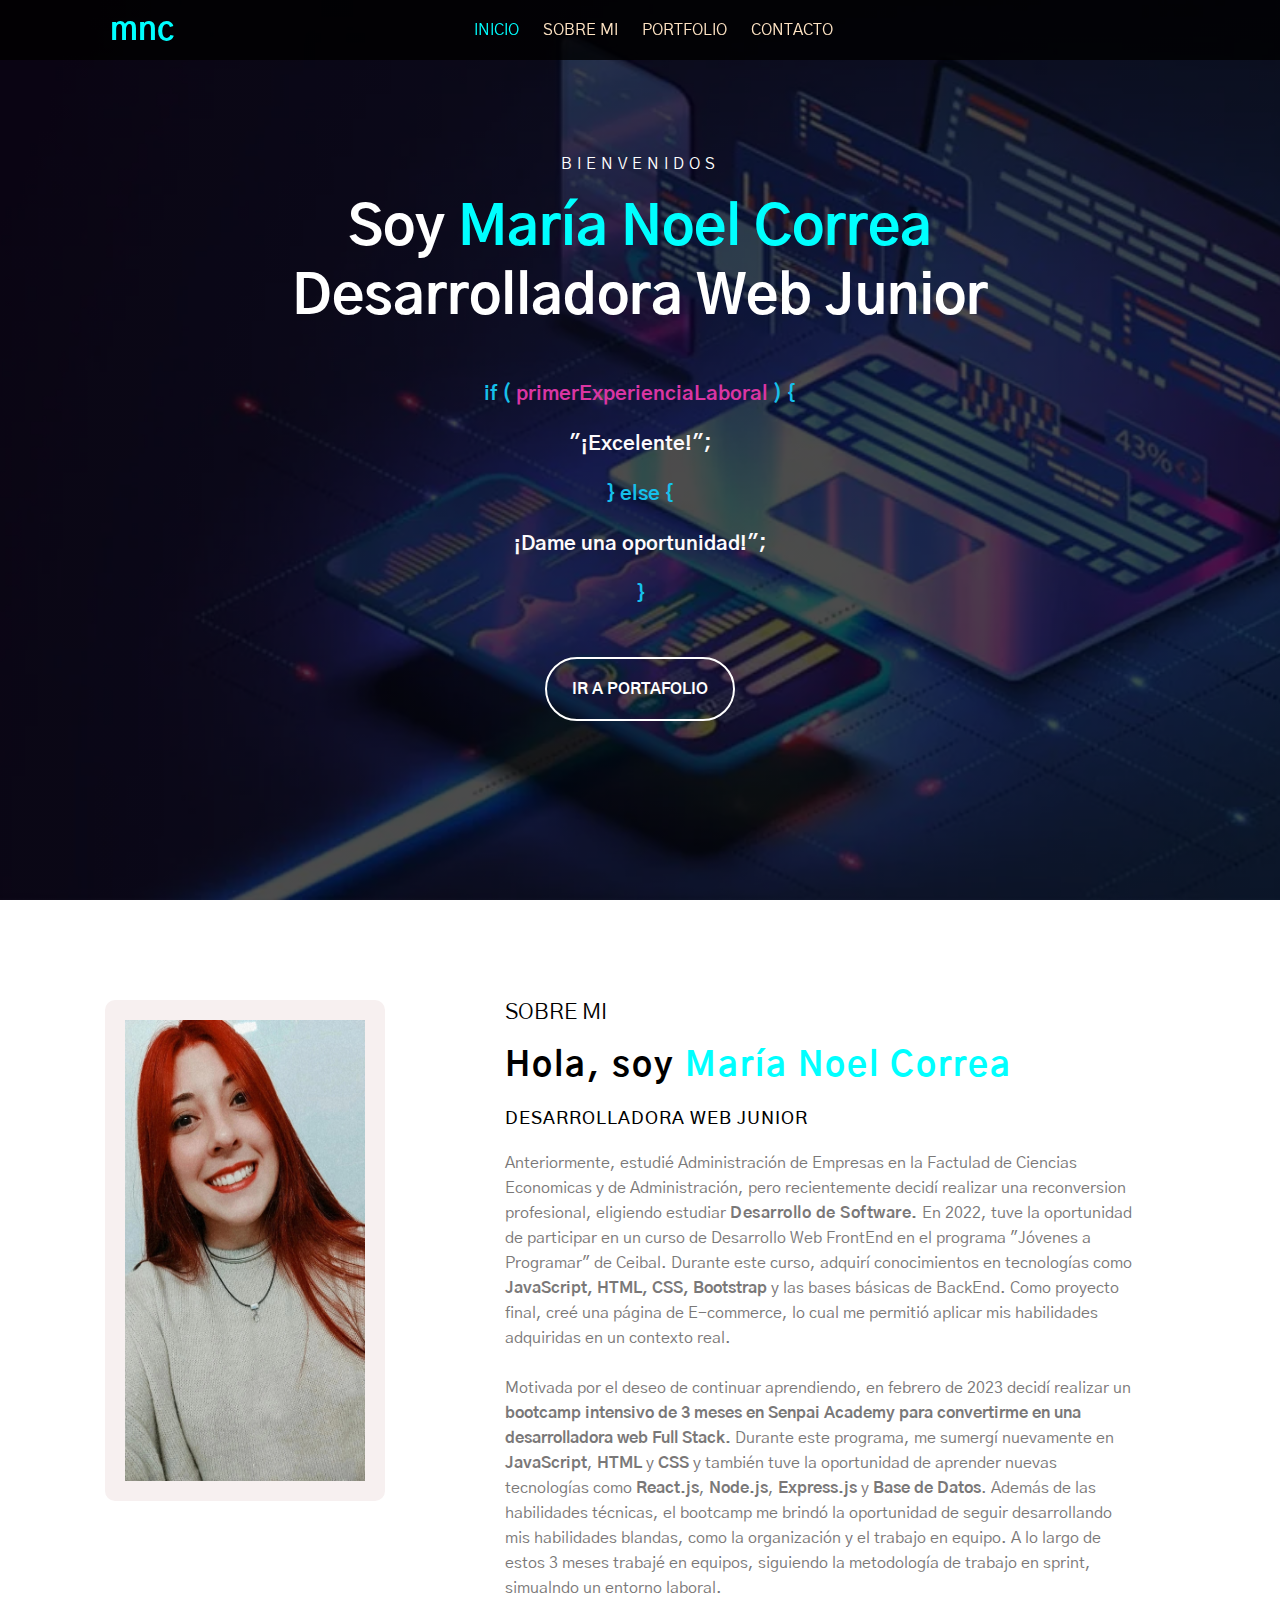
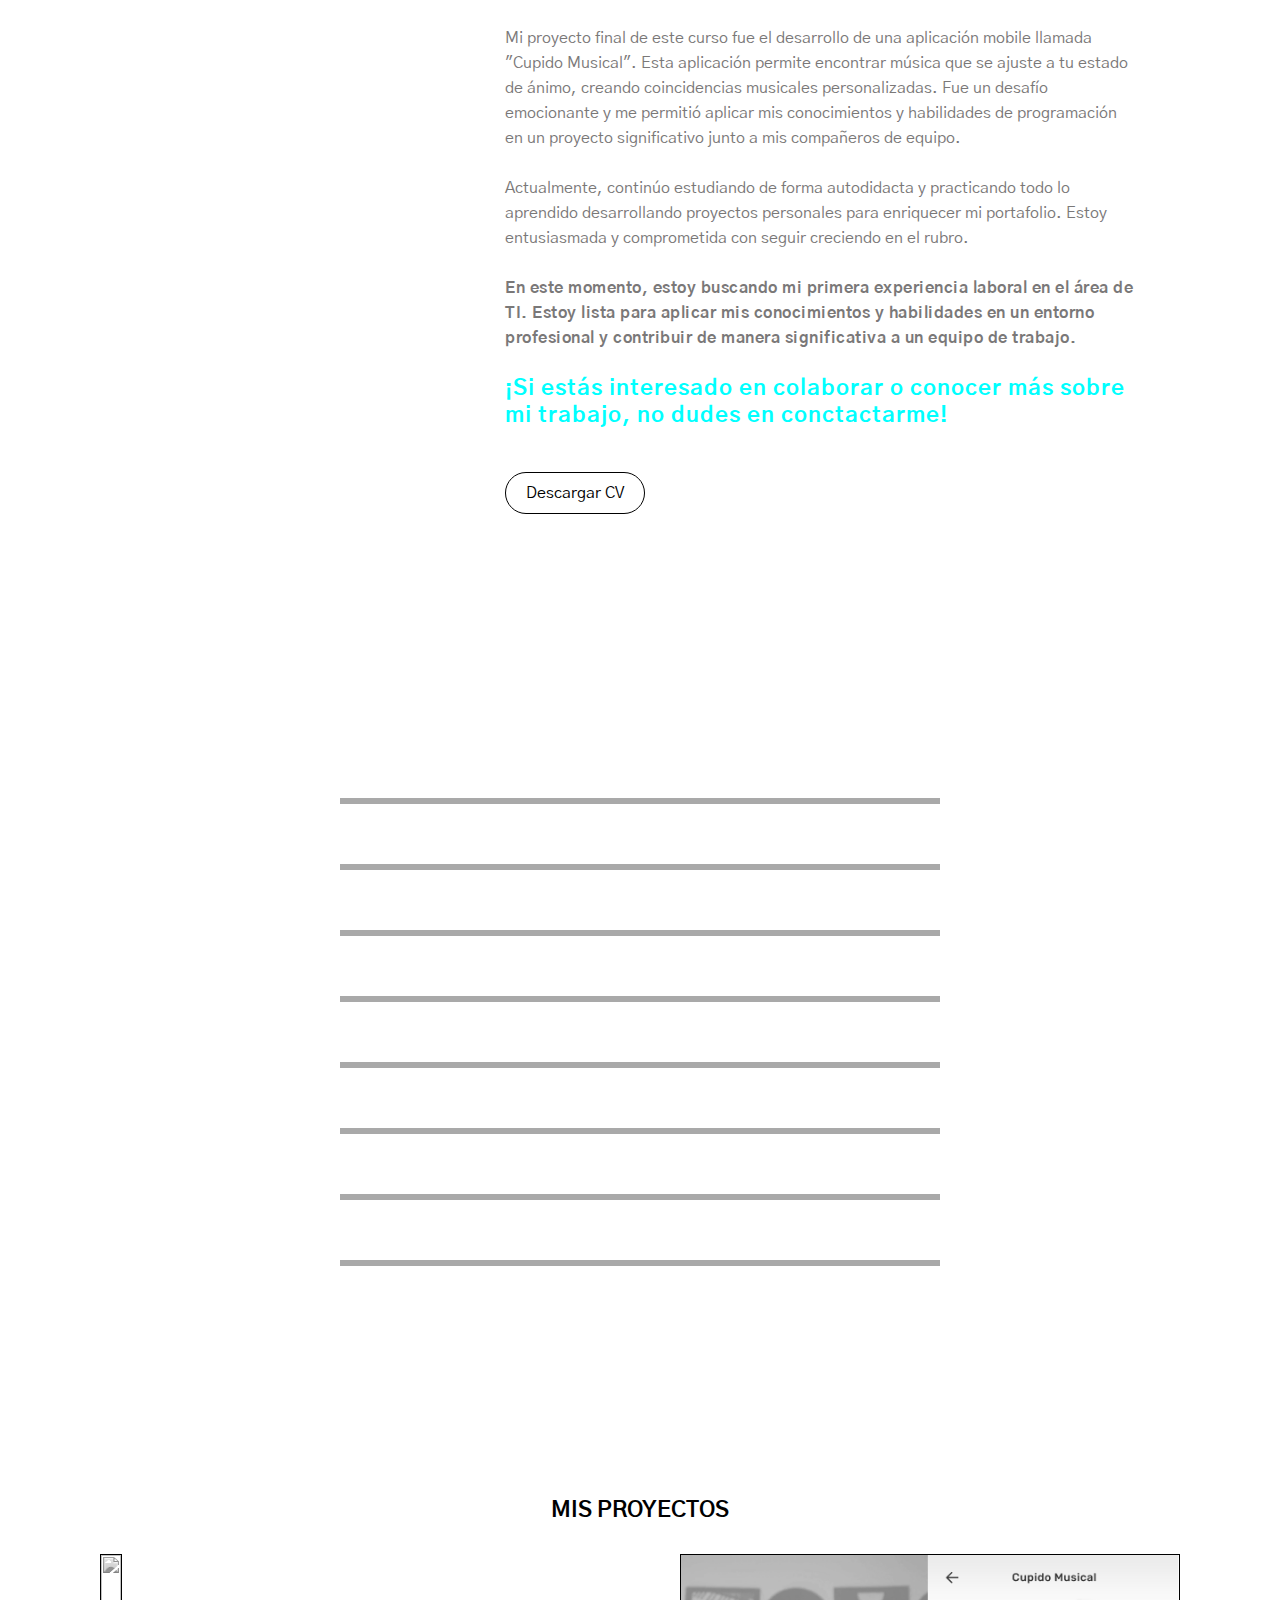
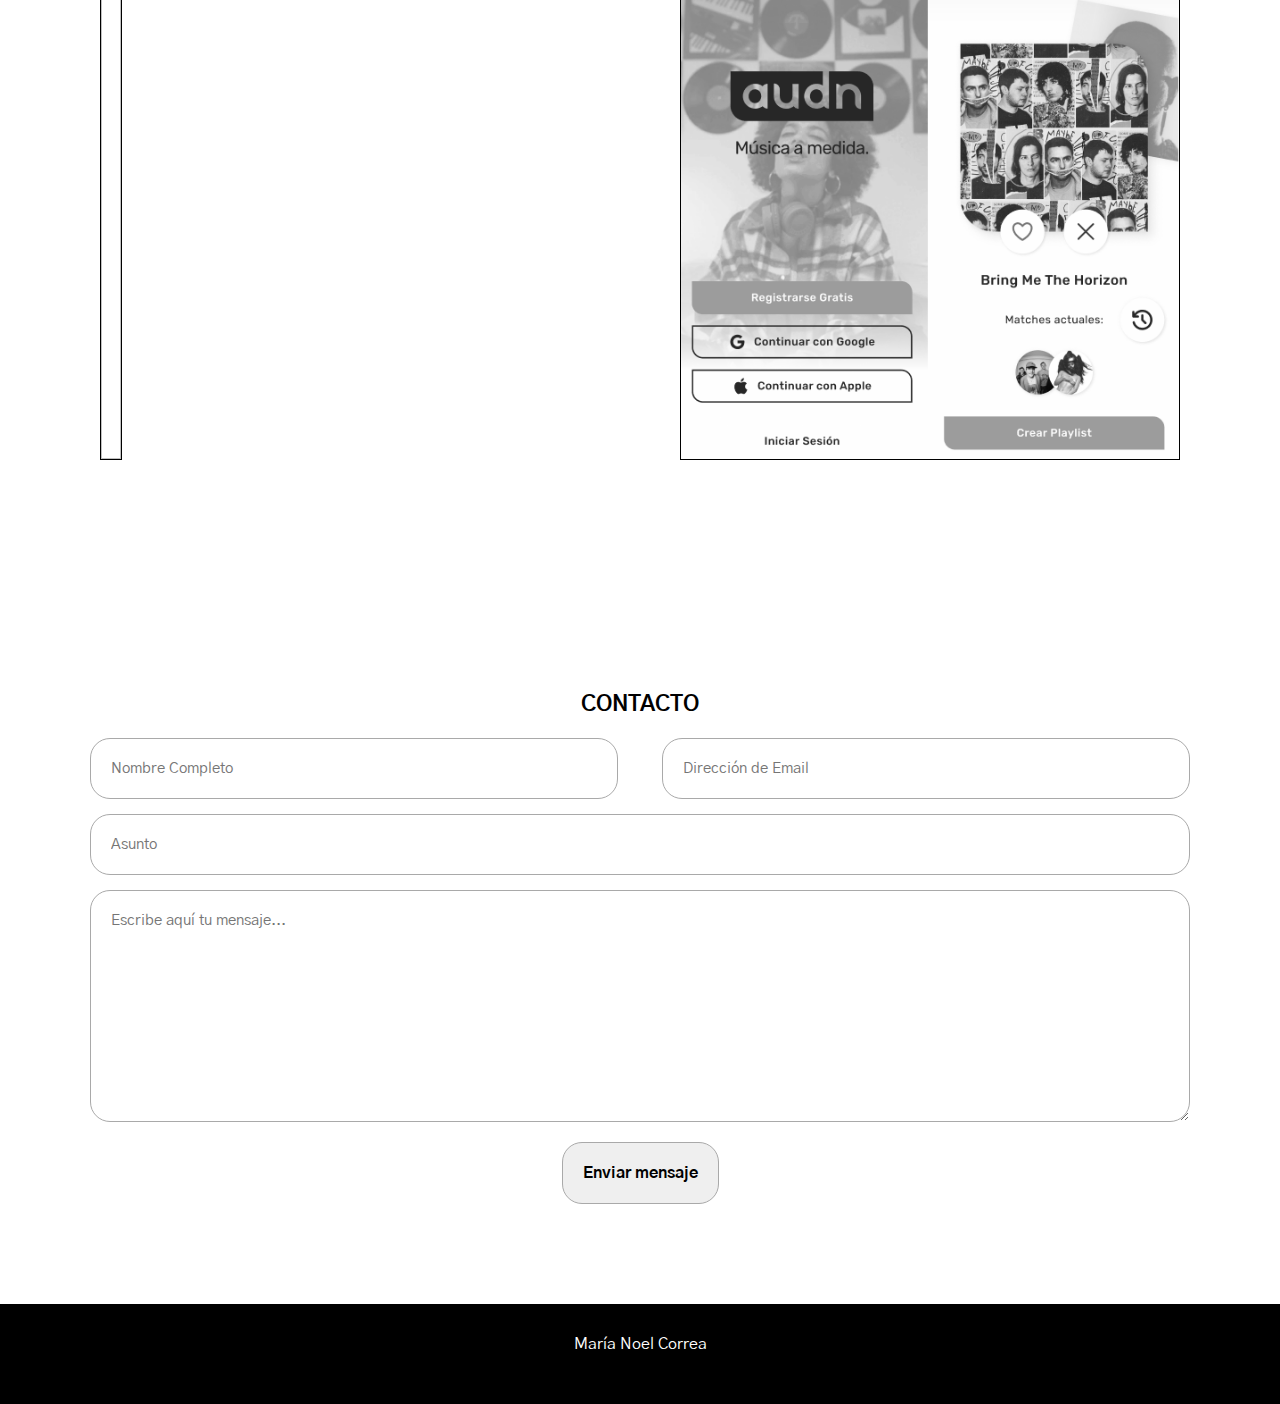
==== index.html @ 72ade7b7 "Se movió index.html hacia la carpeta raiz" ====
<!DOCTYPE html>
<html lang="en">
  <head>
    <meta charset="UTF-8" />
    <meta http-equiv="X-UA-Compatible" content="IE=edge" />
    <meta
      name="viewport"
      content="width=device-width, initial-scale=1.0, user-scalable=no"
    />
    <link
      rel="stylesheet"
      href="https://cdnjs.cloudflare.com/ajax/libs/font-awesome/6.4.0/css/all.min.css"
      integrity="sha512-iecdLmaskl7CVkqkXNQ/ZH/XLlvWZOJyj7Yy7tcenmpD1ypASozpmT/E0iPtmFIB46ZmdtAc9eNBvH0H/ZpiBw=="
      crossorigin="anonymous"
      referrerpolicy="no-referrer"
    />
    <link rel="preconnect" href="https://fonts.googleapis.com" />
    <link rel="preconnect" href="https://fonts.gstatic.com" crossorigin />
    <link
      href="https://fonts.googleapis.com/css2?family=Gothic+A1:wght@200;400;600&family=Rubik&display=swap"
      rel="stylesheet"
    />
    <link rel="stylesheet" href="../CSS/style.css" />
    <title>MNC Portfolio</title>
  </head>
  <body>
    <!-- SECCION INICIO -->
    <section id="inicio">
      <div class="contenido">
        <header>
          <div class="contenidoHeader">
            <h1>mnc</h1>
            <nav id="nav" class="">
              <ul id="links">
                <li>
                  <a
                    href="#inicio"
                    class="seleccionado"
                    onclick="seleccionar(this)"
                    >INICIO</a
                  >
                </li>
                <li>
                  <a href="#sobremi" onclick="seleccionar(this)">SOBRE MI</a>
                </li>
                <li>
                  <a href="#portfolio" onclick="seleccionar(this)">PORTFOLIO</a>
                </li>
                <li>
                  <a href="#contacto" onclick="seleccionar(this)">CONTACTO</a>
                </li>
              </ul>
            </nav>

            <!--ICONOS MENU RESPONSIVE-->
            <div id="iconoNav" onclick="responsiveMenu()">
              <i class="fa-solid fa-bars"></i>
            </div>
            <!-- ICONOS REDES -->
            <div class="redes">
              <a href="https://www.linkedin.com/in/maria-noel-correa/"
                ><i class="fa-brands fa-linkedin"></i
              ></a>
              <a href="https://github.com/marianoelcorrea"
                ><i class="fa-brands fa-square-github"></i
              ></a>
              <a href="https://www.instagram.com/marianoel.correa/"
                ><i class="fa-brands fa-square-instagram"></i
              ></a>
            </div>
          </div>
        </header>
        <div class="presentacion">
          <p class="bienvenida">Bienvenidos</p>
          <h2>
            Soy <span>María Noel Correa</span> <br />
            Desarrolladora Web Junior
          </h2>
          <p class="descripcion">
            <span class="textoDecorado">if ( </span>
            <span class="textoDecoradoIfElse"> primerExperienciaLaboral</span>
            <span class="textoDecorado">) { </span> <br />
            <br />
            <span class="textoReturn"> "¡Excelente!"; </span> <br />
            <br />
            <span class="textoDecorado"> } else { </span>
            <br />
            <br />
            <span class="textoReturn">¡Dame una oportunidad!";</span> <br />
            <br />
            <span class="textoDecorado"> } </span>
          </p>
          <a href="#portfolio">Ir a Portafolio</a>
        </div>
      </div>
    </section>

    <!--SECCION SOBRE MI-->
    <section id="sobremi">
      <div class="contenedorFoto">
        <img src="../IMG/myFoto.jpeg" alt="" />
      </div>
      <div class="sobremi">
        <p class="tituloSeccion">Sobre Mi</p>
        <h2>Hola, soy <span>María Noel Correa</span></h2>
        <h3>Desarrolladora Web Junior</h3>
        <p>
          Anteriormente, estudié Administración de Empresas en la Factulad de
          Ciencias Economicas y de Administración, pero recientemente decidí
          realizar una reconversion profesional, eligiendo estudiar
          <span class="textoResaltado">Desarrollo de Software.</span> En 2022,
          tuve la oportunidad de participar en un curso de Desarrollo Web
          FrontEnd en el programa "Jóvenes a Programar" de Ceibal. Durante este
          curso, adquirí conocimientos en tecnologías como
          <b>JavaScript, HTML, CSS, Bootstrap </b> y las bases básicas de
          BackEnd. Como proyecto final, creé una página de E-commerce, lo cual
          me permitió aplicar mis habilidades adquiridas en un contexto real.
          <br />
          <br />
          Motivada por el deseo de continuar aprendiendo, en febrero de 2023
          decidí realizar un
          <b
            >bootcamp intensivo de 3 meses en Senpai Academy para convertirme en
            una desarrolladora web Full Stack.</b
          >
          Durante este programa, me sumergí nuevamente en <b>JavaScript</b>,
          <b>HTML</b> y <b>CSS </b> y también tuve la oportunidad de aprender
          nuevas tecnologías como <b>React.js</b>, <b>Node.js</b>,
          <b>Express.js </b>y <b>Base de Datos</b>. Además de las habilidades
          técnicas, el bootcamp me brindó la oportunidad de seguir desarrollando
          mis habilidades blandas, como la organización y el trabajo en equipo.
          A lo largo de estos 3 meses trabajé en equipos, siguiendo la
          metodología de trabajo en sprint, simualndo un entorno laboral.
          <br />
          <br />
          Mi proyecto final de este curso fue el desarrollo de una aplicación
          mobile llamada "Cupido Musical". Esta aplicación permite encontrar
          música que se ajuste a tu estado de ánimo, creando coincidencias
          musicales personalizadas. Fue un desafío emocionante y me permitió
          aplicar mis conocimientos y habilidades de programación en un proyecto
          significativo junto a mis compañeros de equipo.
          <br />
          <br />
          Actualmente, continúo estudiando de forma autodidacta y practicando
          todo lo aprendido desarrollando proyectos personales para enriquecer
          mi portafolio. Estoy entusiasmada y comprometida con seguir creciendo
          en el rubro.
          <br />
          <br />
          <span class="textoResaltado">
            En este momento, estoy buscando mi primera experiencia laboral en el
            área de TI. Estoy lista para aplicar mis conocimientos y habilidades
            en un entorno profesional y contribuir de manera significativa a un
            equipo de trabajo.</span
          >

          <br />
          <br />
          <span class="textoContacto"
            >¡Si estás interesado en colaborar o conocer más sobre mi trabajo,
            no dudes en conctactarme!</span
          >
        </p>

        <a
          href="../IMG/webDevMariaNoelCorrea_es.pdf"
          download="CV_MariaNoelCorrea"
          >Descargar CV</a
        >
      </div>
    </section>

    <!-- SECCION HABILIDADES -->
    <div class="contenedorSkills" id="skills">
      <h3>HABILIDADES</h3>
      <div class="skills">
        <div class="info">
          <p><span class="lista"></span>HTML</p>
          <span class="porcentaje">85%</span>
        </div>
        <div class="barra">
          <div id="html"></div>
        </div>
      </div>

      <div class="skills">
        <div class="info">
          <p><span class="lista"></span>CSS</p>
          <span class="porcentaje">85%</span>
        </div>
        <div class="barra">
          <div id="css"></div>
        </div>
      </div>

      <div class="skills">
        <div class="info">
          <p><span class="lista"></span>Javascript</p>
          <span class="porcentaje">80%</span>
        </div>
        <div class="barra">
          <div id="js"></div>
        </div>
      </div>

      <div class="skills">
        <div class="info">
          <p><span class="lista"></span>React.js</p>
          <span class="porcentaje">80%</span>
        </div>
        <div class="barra">
          <div id="react"></div>
        </div>
      </div>

      <div class="skills">
        <div class="info">
          <p><span class="lista"></span>Bootstrap</p>
          <span class="porcentaje">75%</span>
        </div>
        <div class="barra">
          <div id="bootstrap"></div>
        </div>
      </div>

      <div class="skills">
        <div class="info">
          <p><span class="lista"></span>Node.js</p>
          <span class="porcentaje">75%</span>
        </div>
        <div class="barra">
          <div id="node"></div>
        </div>
      </div>

      <div class="skills">
        <div class="info">
          <p><span class="lista"></span>Express.js</p>
          <span class="porcentaje">70%</span>
        </div>
        <div class="barra">
          <div id="express"></div>
        </div>
      </div>

      <div class="skills">
        <div class="info">
          <p><span class="lista"></span>Base de Datos</p>
          <span class="porcentaje">70%</span>
        </div>
        <div class="barra">
          <div id="baseDatos"></div>
        </div>
      </div>
    </div>

    <!-- SECCION PORTFOLIO -->
    <section id="portfolio">
      <h3 class="tituloSeccion">MIS PROYECTOS</h3>
      <div class="filas">
        <div class="proyecto">
          <div class="overlay"></div>
          <img src="../IMG/proyectoJap.png" alt="" />
          <div class="info">
            <h4><b>E-commerce</b></h4>
            <p>
              Este proyecto de desarrollo web de un e-commerce involucró la
              creación de una página de inicio de sesión, categorías con reseñas
              de productos, un perfil con datos de inicio de sesión y foto, un
              carrito de compras y un botón de cierre de sesión. Fue una
              experiencia enriquecedora que me permitió aplicar y desarrollar
              mis habilidades en desarrollo web, creando una plataforma completa
              y funcional para facilitar las compras en línea.
            </p>
          </div>
        </div>

        <div class="proyecto">
          <div class="overlay"></div>
          <img src="../IMG/ProyectoSenpai.PNG" alt="" />
          <div class="info">
            <h4><b>Cupido Musical</b></h4>
            <p>
              Este proyecto se basa en la creación de una aplicación mobile que
              te permite generar playlists personalizadas según tu estado de
              ánimo, conectarte con amigos en línea, tener un perfil
              personalizado y disfrutar de una experiencia musical social y
              emocionante. Además, la aplicación prioriza la seguridad y
              protección de tus datos personales mediante una página de inicio
              de sesión segura.
            </p>
          </div>
        </div>
      </div>
    </section>

    <!-- SECCION CONTACTO -->
    <section id="contacto">
      <h3 class="tituloSeccion">CONTACTO</h3>
      <div class="contenedorForm">
        <form action="">
          <div class="filas mitad">
            <input
              type="text"
              placeholder="Nombre Completo"
              id="nombre"
              class="inputMitad"
            />
            <input
              type="text"
              placeholder="Dirección de Email"
              id="email"
              class="inputMitad"
            />
          </div>
          <div class="filas">
            <input
              type="text"
              placeholder="Asunto"
              id="asunto"
              class="inputFull"
            />
          </div>
          <div class="filas">
            <textarea
              name=""
              id="mensaje"
              cols="30"
              rows="10"
              placeholder="Escribe aquí tu mensaje..."
              class="inputFull"
            ></textarea>
          </div>

          <input type="submit" value="Enviar mensaje" class="btnEnviar" />
        </form>
      </div>
    </section>

    <!--SECCION FOOTER -->
    <footer>
      <div class="redes">
        <p>María Noel Correa</p>
        <a href="https://www.linkedin.com/in/maria-noel-correa/"
          ><i class="fa-brands fa-linkedin"></i
        ></a>
        <a href="https://github.com/marianoelcorrea"
          ><i class="fa-brands fa-square-github"></i
        ></a>
        <a href="https://www.instagram.com/marianoel.correa/"
          ><i class="fa-brands fa-square-instagram"></i
        ></a>
      </div>
    </footer>

    <script src="../JS/script.js"></script>
  </body>
</html>
---- CSS/style.css ----
@import url("https://fonts.googleapis.com/css2?family=Gothic+A1:wght@200;400;600&family=Rubik&display=swap");

* {
  margin: 0;
  padding: 0;
  box-sizing: border-box;
  font-family: "Gothic A1", sans-serif;
}

/* SECCION INICIO */

html {
  scroll-behavior: smooth;
}
#inicio {
  background: linear-gradient(rgba(0, 0, 0, 0.7), rgba(0, 0, 0, 0.7)),
    url("../IMG/imgFondo.PNG");
  background-size: cover;
  background-position: center center;
  height: 100vh;
}

#inicio .contenido header {
  background-color: rgba(0, 0, 0, 0.8);
  position: fixed;
  width: 100%;
  z-index: 100;
  top: 0;
}

#inicio .contenido header .contenidoHeader {
  max-width: 1100px;
  margin: auto;
  display: flex;
  justify-content: space-between;
  align-items: center;
  padding: 10px 20px;
}

#inicio .contenido header .contenidoHeader h1 {
  text-align: center;
  color: aqua;
}

#inicio .contenido header .contenidoHeader nav ul {
  list-style: none;
  display: flex;
  align-items: center;
}

#inicio .contenido header .contenidoHeader nav ul li a {
  text-decoration: none;
  color: bisque;
  margin: 0 12px;
  font-weight: 400;
  transition: 0.5s;
}

#inicio .contenido header .contenidoHeader nav ul a:hover {
  color: aqua;
}

#inicio .contenido header .contenidoHeader .redes a {
  text-decoration: none;
  color: #fff;
  display: inline-block;
  margin-left: 10px;
  transition: 0.5s;
}

#inicio .contenido header .contenidoHeader .redes a:hover {
  color: aqua;
}

#inicio .contenido header .contenidoHeader .seleccionado {
  color: aqua;
}

#inicio .contenido .presentacion {
  max-width: 1100px;
  height: 100vh;
  margin: auto;
  color: #fff;
  display: flex;
  flex-direction: column;
  align-items: center;
  justify-content: center;
}

#inicio .contenido .presentacion .bienvenida {
  font-size: 16px;
  margin-bottom: 20px;
  text-transform: uppercase;
  letter-spacing: 5px;
}

#inicio .contenido .presentacion h2 {
  font-size: 55px;
  margin-bottom: 25px;
  text-align: center;
}

#inicio .contenido .presentacion h2 span {
  font-size: 55px;
  color: aqua;
}

#inicio .contenido .presentacion .descripcion {
  max-width: 700px;
  margin: 25px auto;
  font-size: 20px;
  text-align: center;
}

#inicio .contenido .presentacion a {
  text-decoration: none;
  display: inline-block;
  margin: 25px;
  padding: 20px 25px;
  border: 2px solid #fff;
  border-radius: 50px;
  color: #fff;
  font-weight: bold;
  text-transform: uppercase;
  transition: 0.5s;
}

#inicio .contenido .presentacion a:hover {
  background-color: aqua;
}

#iconoNav {
  color: #fff;
  display: none;
}

.textoDecorado {
  color: rgb(22, 192, 235);
  font-weight: bold;
}

.textoDecoradoIfElse {
  color: rgb(218, 53, 163);
  font-weight: bold;
}

.textoReturn {
  color: rgb(253, 250, 252);
  font-weight: bold;
}

/* SECCION SOBRE MI */

#sobremi {
  max-width: 1100px;
  margin: auto;
  padding: 100px 15px;
  color: black;
  display: flex;
}

#sobremi .contenedorFoto {
  max-width: 400px;
  margin-right: 80px;
}

#sobremi .contenedorFoto img {
  padding: 20px;
  width: 280px;
  height: 45%;
  border-radius: 10px;
  background-color: #f7f0f0;
}

#sobremi .sobremi {
  margin: 0 40px;
}

#sobremi .sobremi .tituloSeccion {
  font-size: 22px;
  text-transform: uppercase;
  color: black;
}

#sobremi .sobremi h2 {
  font-size: 34px;
  font-weight: bold;
  margin: 20px 0;
  letter-spacing: 2px;
}

#sobremi .sobremi h2 span {
  color: aqua;
}

#sobremi .sobremi h3 {
  font-size: 18px;
  font-weight: 500;
  text-transform: uppercase;
  margin-bottom: 20px;
  letter-spacing: 1px;
}

#sobremi .sobremi p {
  font-size: 16px;
  line-height: 25px;
  color: rgb(122, 120, 120);
  margin-bottom: 12px;
}

#sobremi .sobremi a {
  display: inline-block;
  text-decoration: none;
  color: black;
  border-radius: 30px;
  padding: 10px 20px;
  border: 1px solid black;
  margin-top: 30px;
}

#sobremi .sobremi a:hover {
  background-color: aqua;
  color: #fff;
}

.textoResaltado {
  font-weight: bold;
  letter-spacing: 0.5px;
}

.textoContacto {
  font-size: 22px;
  font-weight: bold;
  color: aqua;
  letter-spacing: 1px;
}

/* SECCION HABILIDADES */

.contenedorSkills {
  background: linear-gradient(aqua, rgba(33, 16, 16, 0.8)),
    url("../IMG/imgFondo.PNG");
  background-attachment: fixed;
  background-repeat: no-repeat;
  background-size: cover;
  background-position: center center;
  padding: 100px 0;
  text-align: center;
  color: #fff;
}

.contenedorSkills .skills {
  max-width: 600px;
  margin: 30px auto;
}

.contenedorSkills .skills .info {
  display: flex;
  justify-content: space-between;
}

.contenedorSkills .skills .lista {
  display: inline-block;
  margin-right: 20px;
  height: 10px;
  width: 10px;
  background-color: #fff;
}

.contenedorSkills .skills .barra {
  background-color: darkgray;
  width: 100%;
  height: 6px;
  margin: 10px 0;
}

/* estilo que se aplica luego con javascript para lograr la animacion de la barra*/

.contenedorSkills .skills .barra .barraProgreso1 {
  background-color: #fff;
  width: 85%;
  height: 6px;
  animation: progreso1 2s forwards;
}

.contenedorSkills .skills .barra .barraProgreso2 {
  background-color: #fff;
  width: 85%;
  height: 6px;
  animation: progreso2 2s forwards;
}

.contenedorSkills .skills .barra .barraProgreso3 {
  background-color: #fff;
  width: 80%;
  height: 6px;
  animation: progreso3 2s forwards;
}

.contenedorSkills .skills .barra .barraProgreso4 {
  background-color: #fff;
  width: 80%;
  height: 6px;
  animation: progreso4 2s forwards;
}

.contenedorSkills .skills .barra .barraProgreso5 {
  background-color: #fff;
  width: 75%;
  height: 6px;
  animation: progreso5 2s forwards;
}

.contenedorSkills .skills .barra .barraProgreso6 {
  background-color: #fff;
  width: 75%;
  height: 6px;
  animation: progreso6 2s forwards;
}

.contenedorSkills .skills .barra .barraProgreso7 {
  background-color: #fff;
  width: 70%;
  height: 6px;
  animation: progreso7 2s forwards;
}

.contenedorSkills .skills .barra .barraProgreso8 {
  background-color: #fff;
  width: 70%;
  height: 6px;
  animation: progreso8 2s forwards;
}

/* creamos las animaciones de las barras */

@keyframes progreso1 {
  0% {
    width: 0;
  }
  100% {
    width: 85%;
  }
}

@keyframes progreso2 {
  0% {
    width: 0;
  }
  100% {
    width: 85%;
  }
}

@keyframes progreso3 {
  0% {
    width: 0;
  }
  100% {
    width: 80%;
  }
}

@keyframes progreso4 {
  0% {
    width: 0;
  }
  100% {
    width: 80%;
  }
}

@keyframes progreso5 {
  0% {
    width: 0;
  }
  100% {
    width: 75%;
  }
}

@keyframes progreso6 {
  0% {
    width: 0;
  }
  100% {
    width: 75%;
  }
}

@keyframes progreso7 {
  0% {
    width: 0;
  }
  100% {
    width: 70%;
  }
}
@keyframes progreso8 {
  0% {
    width: 0;
  }
  100% {
    width: 70%;
  }
}

/* SECCION PORTFOLIO*/

#portfolio {
  max-width: 1100px;
  padding: 100px 0;
  margin: auto;
}

#portfolio .tituloSeccion {
  text-align: center;
  font-size: 22px;
  text-transform: uppercase;
  color: black;
}

#portfolio .filas {
  display: flex;
  justify-content: space-between;
  margin: 30px 0;
}

#portfolio .filas .proyecto {
  max-width: 500px;
  border: 1px solid #000;
  margin: 0 10px;
  position: relative;
  overflow: hidden;
}

#portfolio .filas .proyecto img {
  width: 100%;
  height: 100%;
  filter: grayscale(1);
  object-fit: cover;
  transition: 0.5s;
}

#portfolio .filas .proyecto:hover img {
  filter: grayscale(0);
}

#portfolio .filas .proyecto .info {
  position: absolute;
  left: 0;
  background-color: rgba(0, 0, 0, 0.8);
  color: aqua;
  width: 100%;
  padding: 10px;
  opacity: 0;
  bottom: -40px;
  transition: 0.5s;
}

#portfolio .filas .proyecto:hover .info {
  opacity: 1;
  bottom: 0;
}

/* SECCION CONTACTO */

#contacto {
  padding: 100px 15px;
}

#contacto .tituloSeccion {
  margin-bottom: 20px;
  text-align: center;
  font-size: 22px;
  text-transform: uppercase;
  color: #000;
}

#contacto .contenedorForm {
  max-width: 1100px;
  margin: auto;
}

#contacto .contenedorForm .filas {
  margin-bottom: 15px;
}

#contacto .contenedorForm .mitad {
  display: flex;
  justify-content: space-between;
}

#contacto .contenedorForm input,
#contacto .contenedorForm textarea {
  padding: 20px;
  border-radius: 20px;
  border: none;
  border: 1px solid darkgray;
  font-size: 15px;
}

#contacto .contenedorForm input,
#contacto .contenedorForm textarea:focus-visible {
  outline-color: aqua;
}

#contacto .contenedorForm .mitad input {
  width: 48%;
}

#contacto .contenedorForm .inputFull {
  width: 100%;
}

#contacto .btnEnviar {
  display: block;
  margin: auto;
  cursor: pointer;
  transition: 0.5s;
  padding: 10px 15px;
  font-size: 16px !important;
  font-weight: bold !important;
}

#contacto .btnEnviar:hover {
  background-color: aqua;
  color: #fff;
}

/* SECCION FOOTER */

footer {
  background-color: #000;
  color: #fff;
  text-align: center;
  padding: 30px 0;
}

footer a {
  text-decoration: none;
  color: #fff;
  display: inline-block;
  margin: 5px;
  font-size: 26px;
}

/* SECCION RESPONSIVE */

@media screen and (max-width: 800px) {
  .redes {
    display: none;
  }
  nav {
    display: none;
  }
  nav.responsive {
    display: block;
    background-color: rgba(0, 0, 0, 0.8);
    width: 100%;
    position: absolute;
    top: 48px;
    left: 0;
    padding: 10px 0;
  }
  nav.responsive ul {
    display: block !important;
    text-align: center;
  }
  nav.responsive ul li {
    margin: 5px 0;
  }
  #iconoNav {
    display: block;
  }
  #inicio .contenido .presentacion h2 {
    font-size: 40px;
  }
  #sobremi {
    padding: 50px 0;
    display: block;
  }
  #sobremi .contenedorFoto {
    max-width: 200px;
    margin: auto;
  }
  #sobremi .contenedorFoto img {
    padding: 8px;
    width: 100%;
    height: auto;
  }
  #sobremi .sobremi .tituloSeccion {
    text-align: center;
  }
  #sobremi .sobremi h2 {
    font-size: 25px;
    text-align: center;
  }
  .contenedorSkills {
    padding: 50px 20px;
  }
  #portfolio {
    padding: 50px 0;
  }
  #portfolio .filas {
    display: block;
  }
  #portfolio .filas .proyecto {
    margin: 10px auto;
  }
  #contacto {
    padding: 50px 15px;
  }
  #contacto .contenedorForm .mitad {
    margin-bottom: 15px;
    display: block;
  }
  #contacto .contenedorForm .mitad input {
    width: 100%;
    margin-bottom: 15px;
  }
}
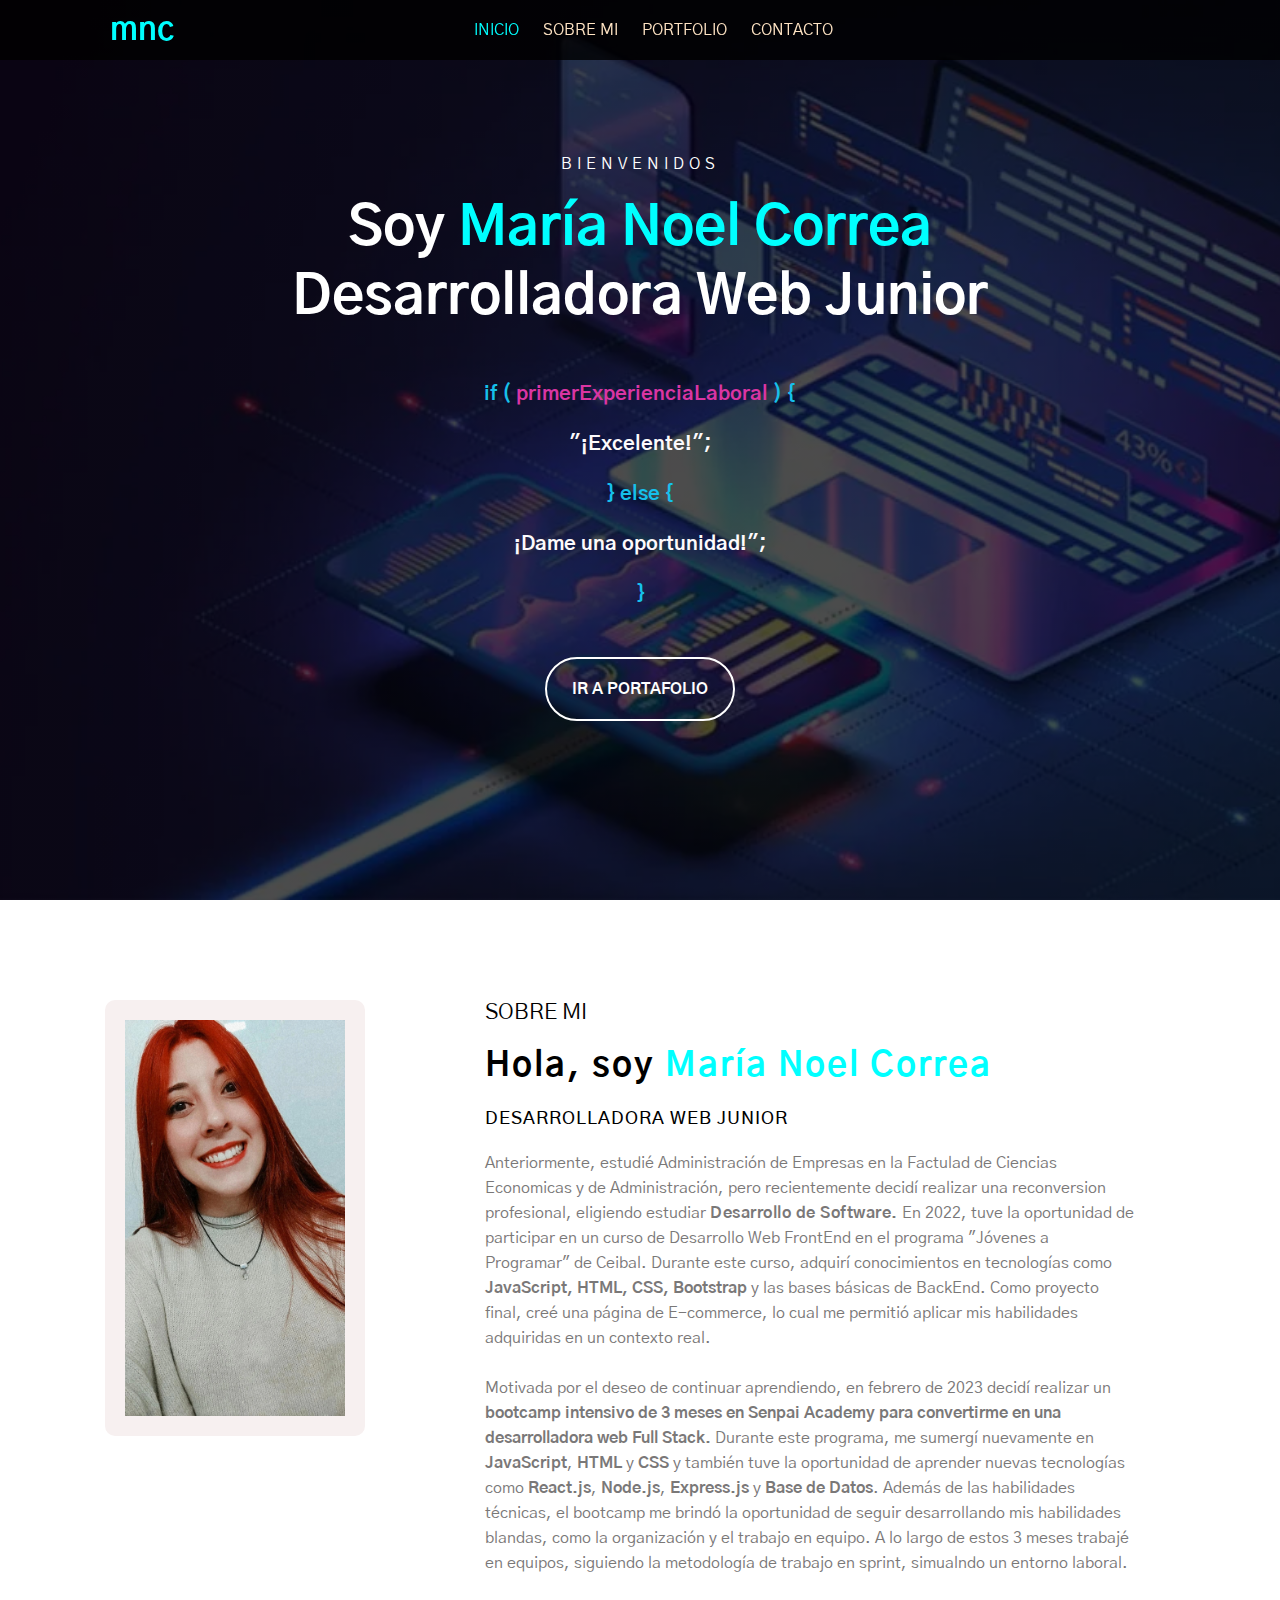
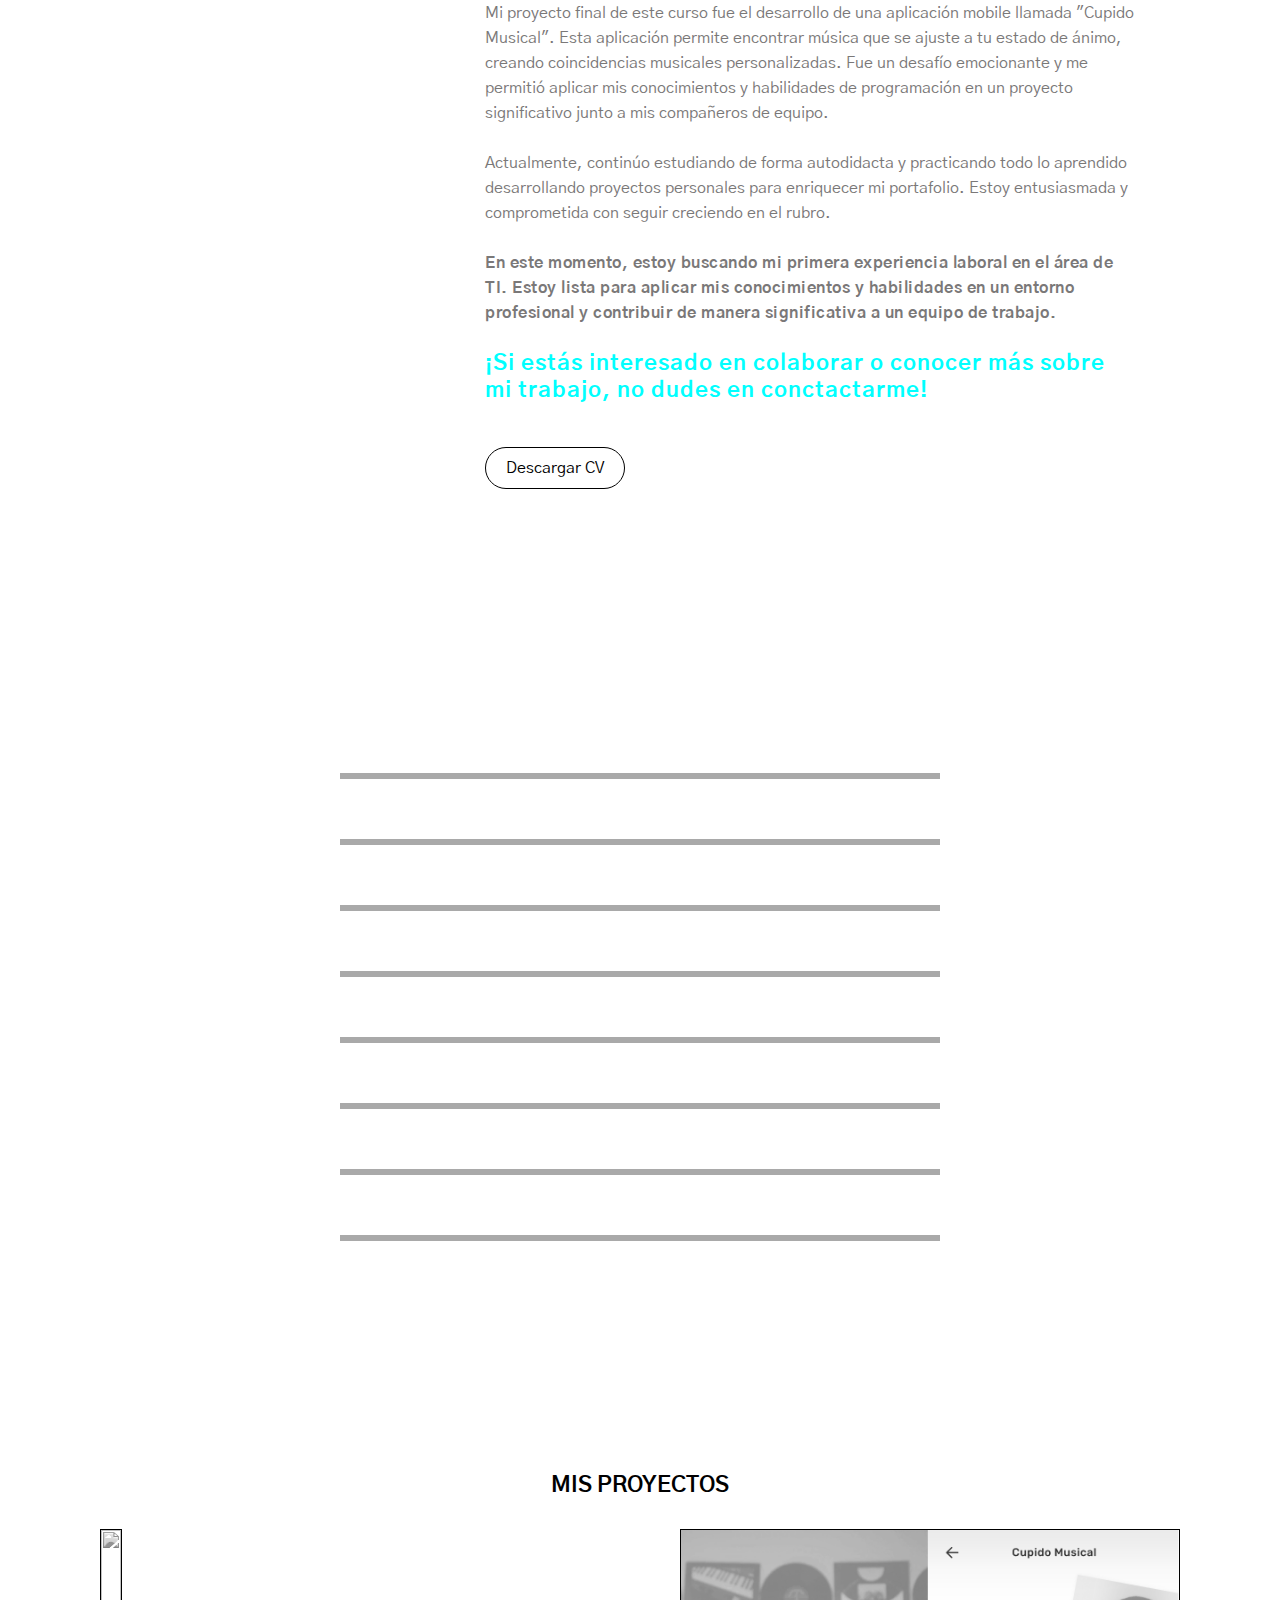
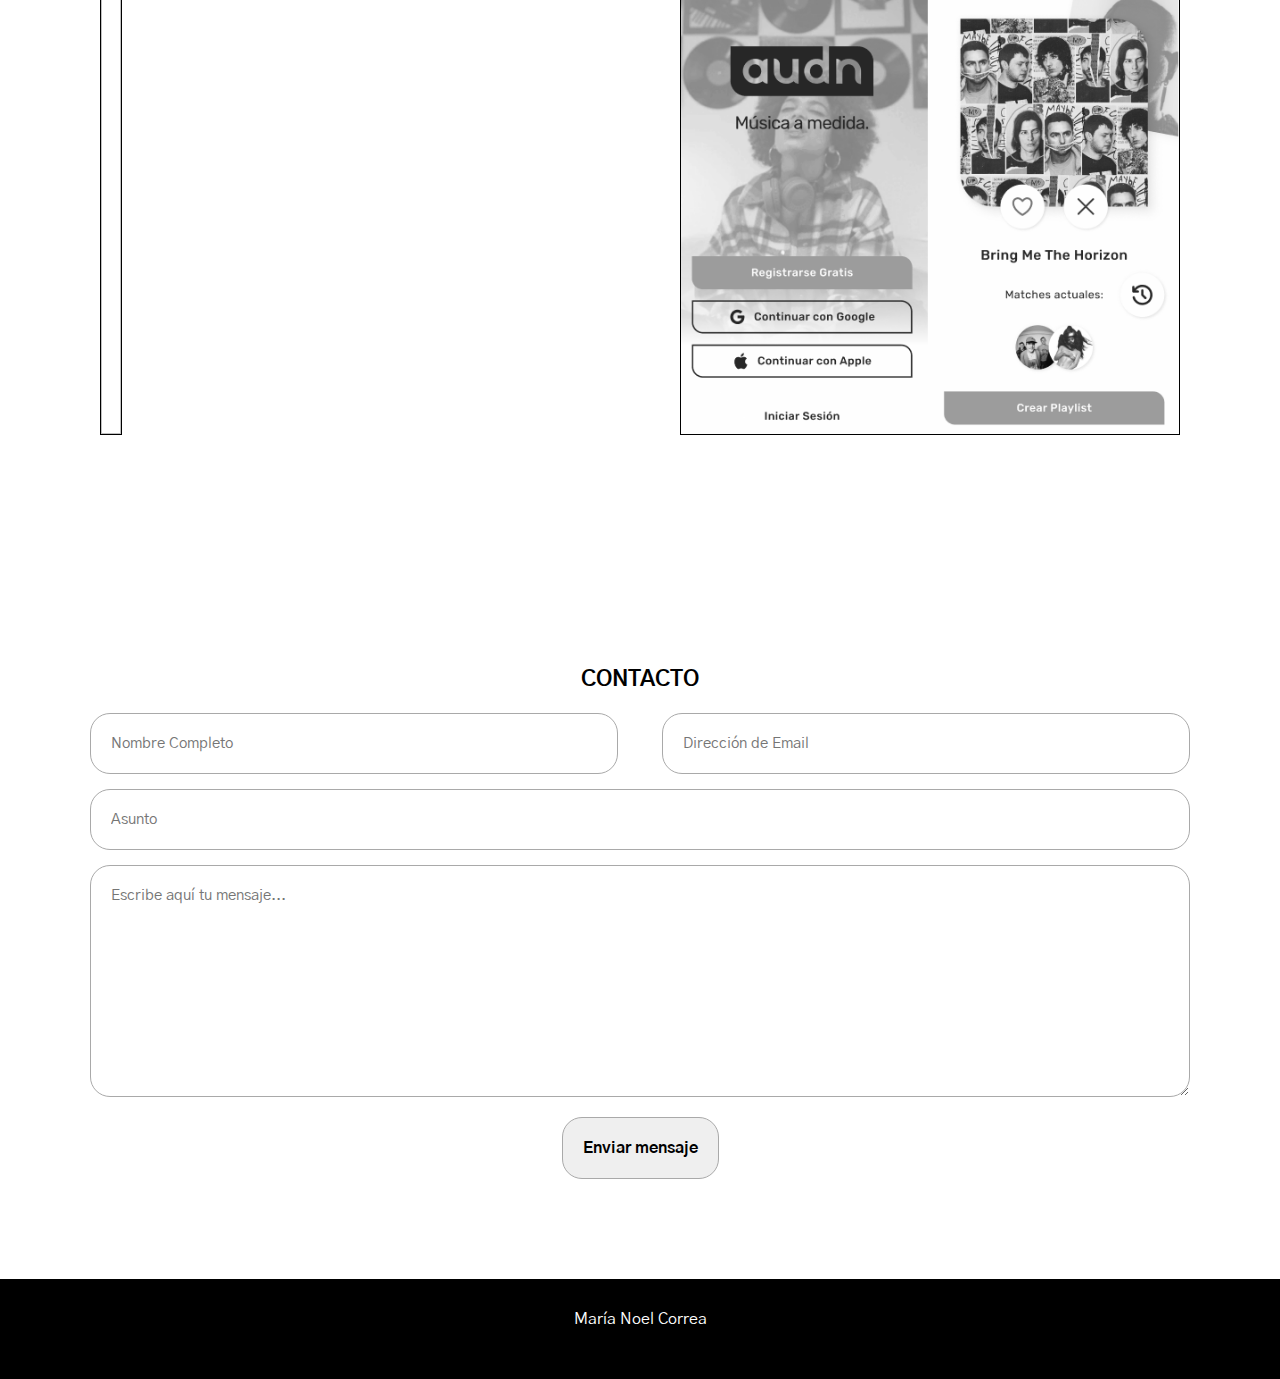
==== commit fb05e8c6: "Ajustando detalles" ====
--- a/index.html
+++ b/index.html
@@ -20,7 +20,7 @@
       href="https://fonts.googleapis.com/css2?family=Gothic+A1:wght@200;400;600&family=Rubik&display=swap"
       rel="stylesheet"
     />
-    <link rel="stylesheet" href="../CSS/style.css" />
+    <link rel="stylesheet" href="CSS/style.css" />
     <title>MNC Portfolio</title>
   </head>
   <body>
@@ -98,7 +98,7 @@
     <!--SECCION SOBRE MI-->
     <section id="sobremi">
       <div class="contenedorFoto">
-        <img src="../IMG/myFoto.jpeg" alt="" />
+        <img src="IMG/myFoto.jpeg" alt="" />
       </div>
       <div class="sobremi">
         <p class="tituloSeccion">Sobre Mi</p>
@@ -162,9 +162,7 @@
           >
         </p>
 
-        <a
-          href="../IMG/webDevMariaNoelCorrea_es.pdf"
-          download="CV_MariaNoelCorrea"
+        <a href="IMG/webDevMariaNoelCorrea_es.pdf" download="CV_MariaNoelCorrea"
           >Descargar CV</a
         >
       </div>
@@ -260,7 +258,7 @@
       <div class="filas">
         <div class="proyecto">
           <div class="overlay"></div>
-          <img src="../IMG/proyectoJap.png" alt="" />
+          <img src="IMG/proyectoJap.png" alt="" />
           <div class="info">
             <h4><b>E-commerce</b></h4>
             <p>
@@ -277,7 +275,7 @@
 
         <div class="proyecto">
           <div class="overlay"></div>
-          <img src="../IMG/ProyectoSenpai.PNG" alt="" />
+          <img src="IMG/ProyectoSenpai.PNG" alt="" />
           <div class="info">
             <h4><b>Cupido Musical</b></h4>
             <p>
@@ -353,6 +351,6 @@
       </div>
     </footer>
 
-    <script src="../JS/script.js"></script>
+    <script src="JS/script.js"></script>
   </body>
 </html>
--- a/CSS/style.css
+++ b/CSS/style.css
@@ -166,8 +166,8 @@
 
 #sobremi .contenedorFoto img {
   padding: 20px;
-  width: 280px;
-  height: 45%;
+  width: 260px;
+  height: 40%;
   border-radius: 10px;
   background-color: #f7f0f0;
 }
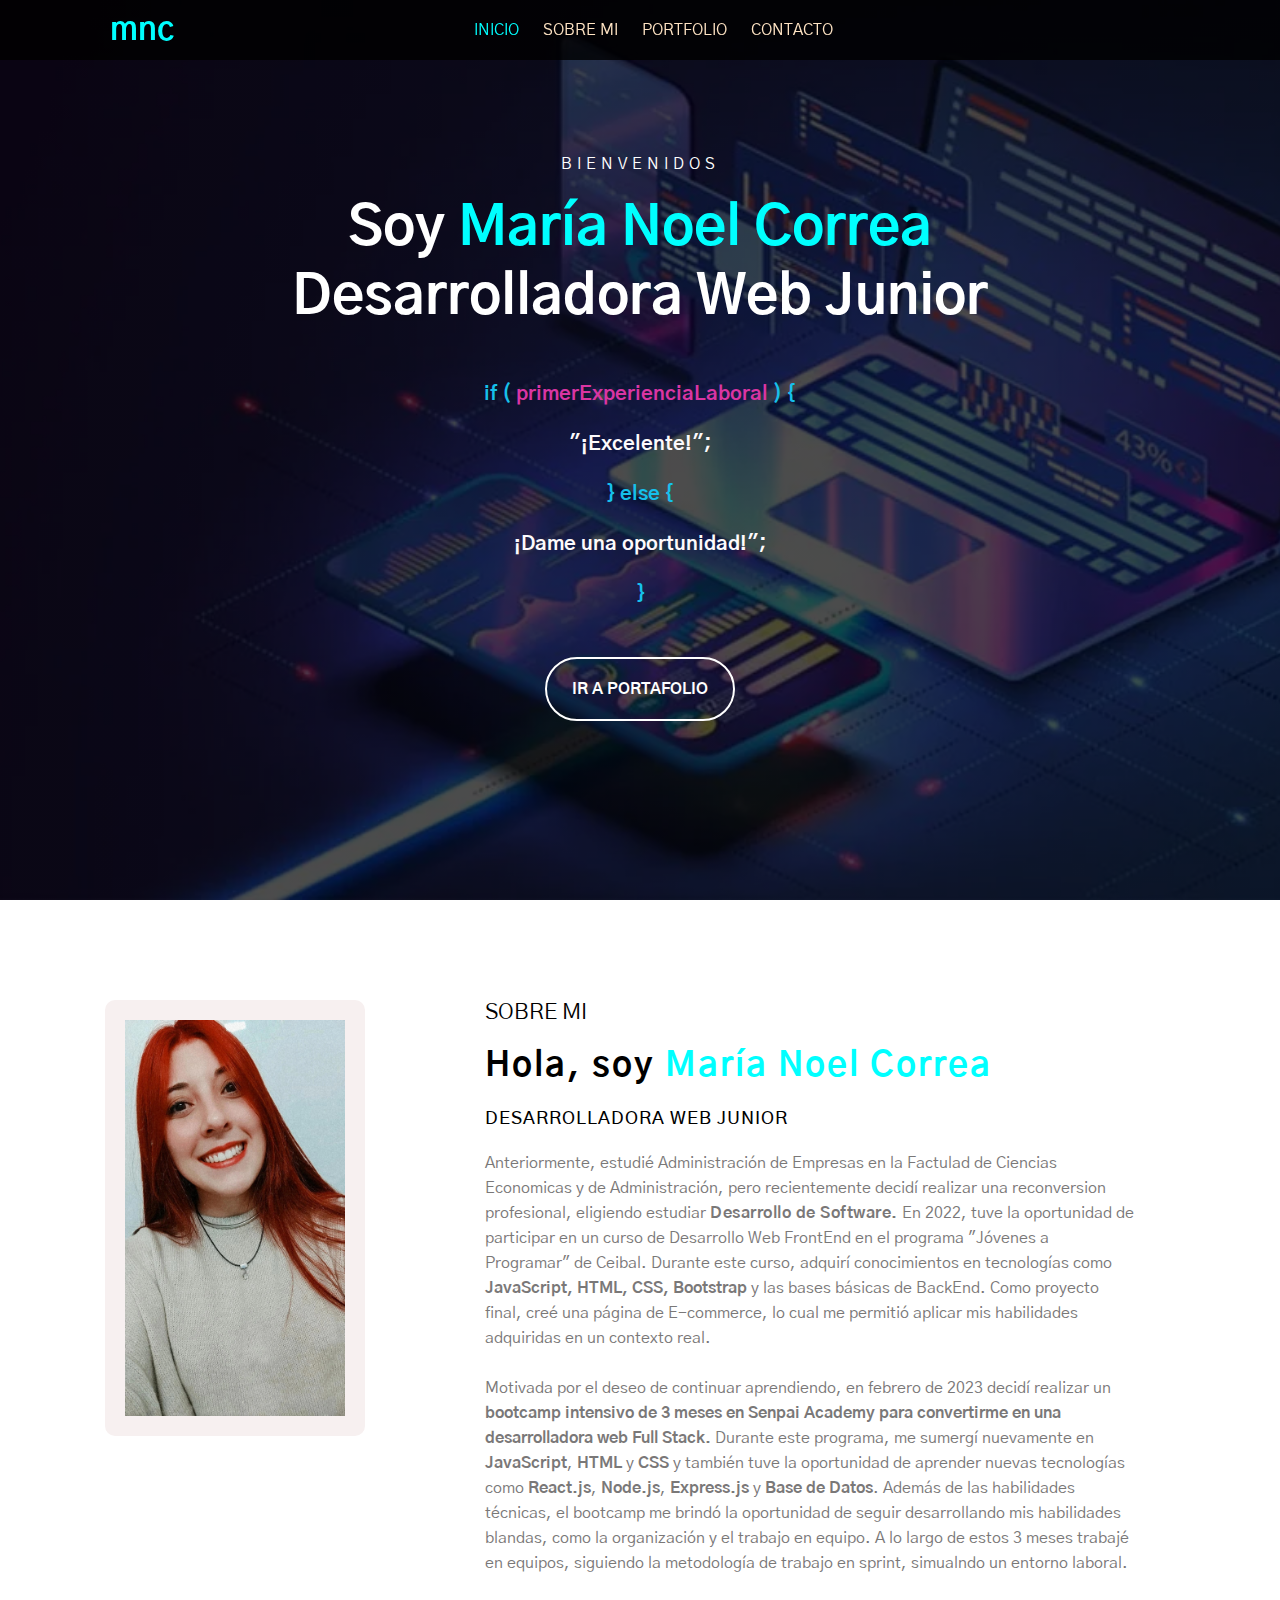
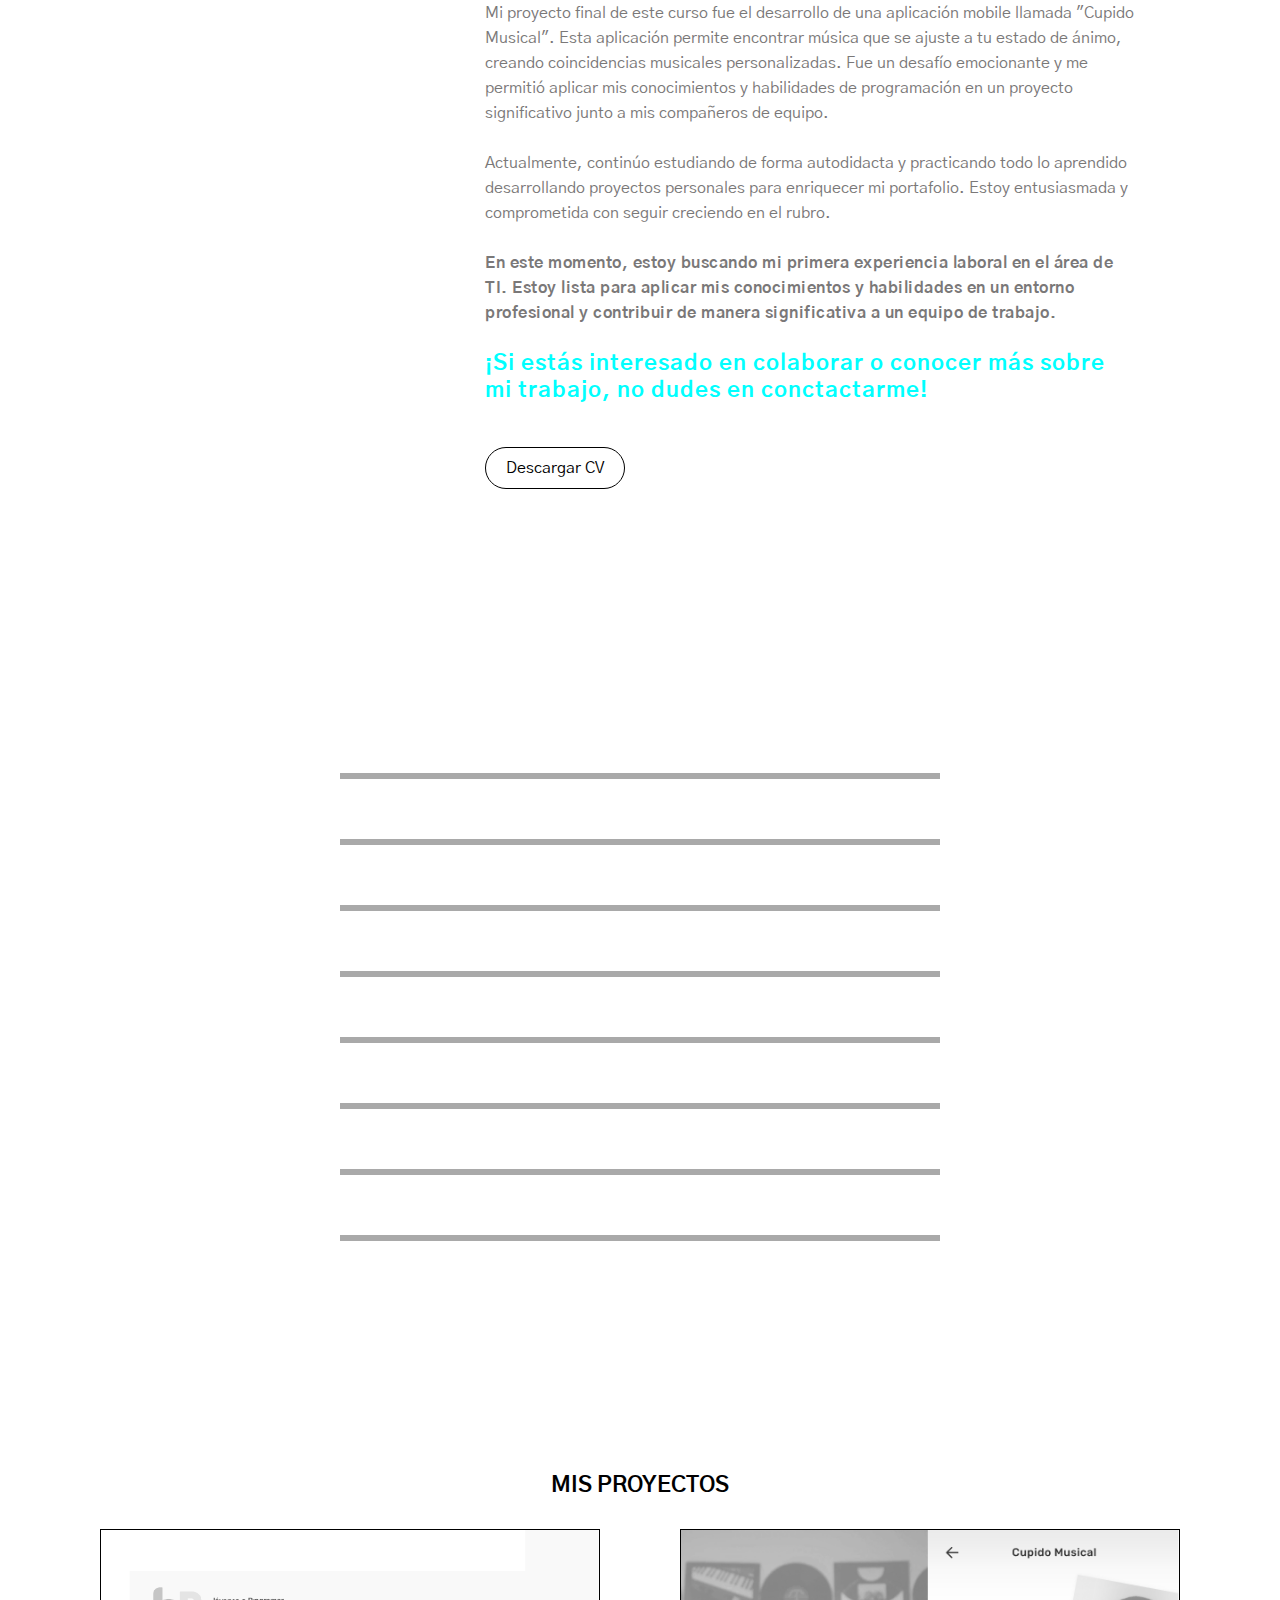
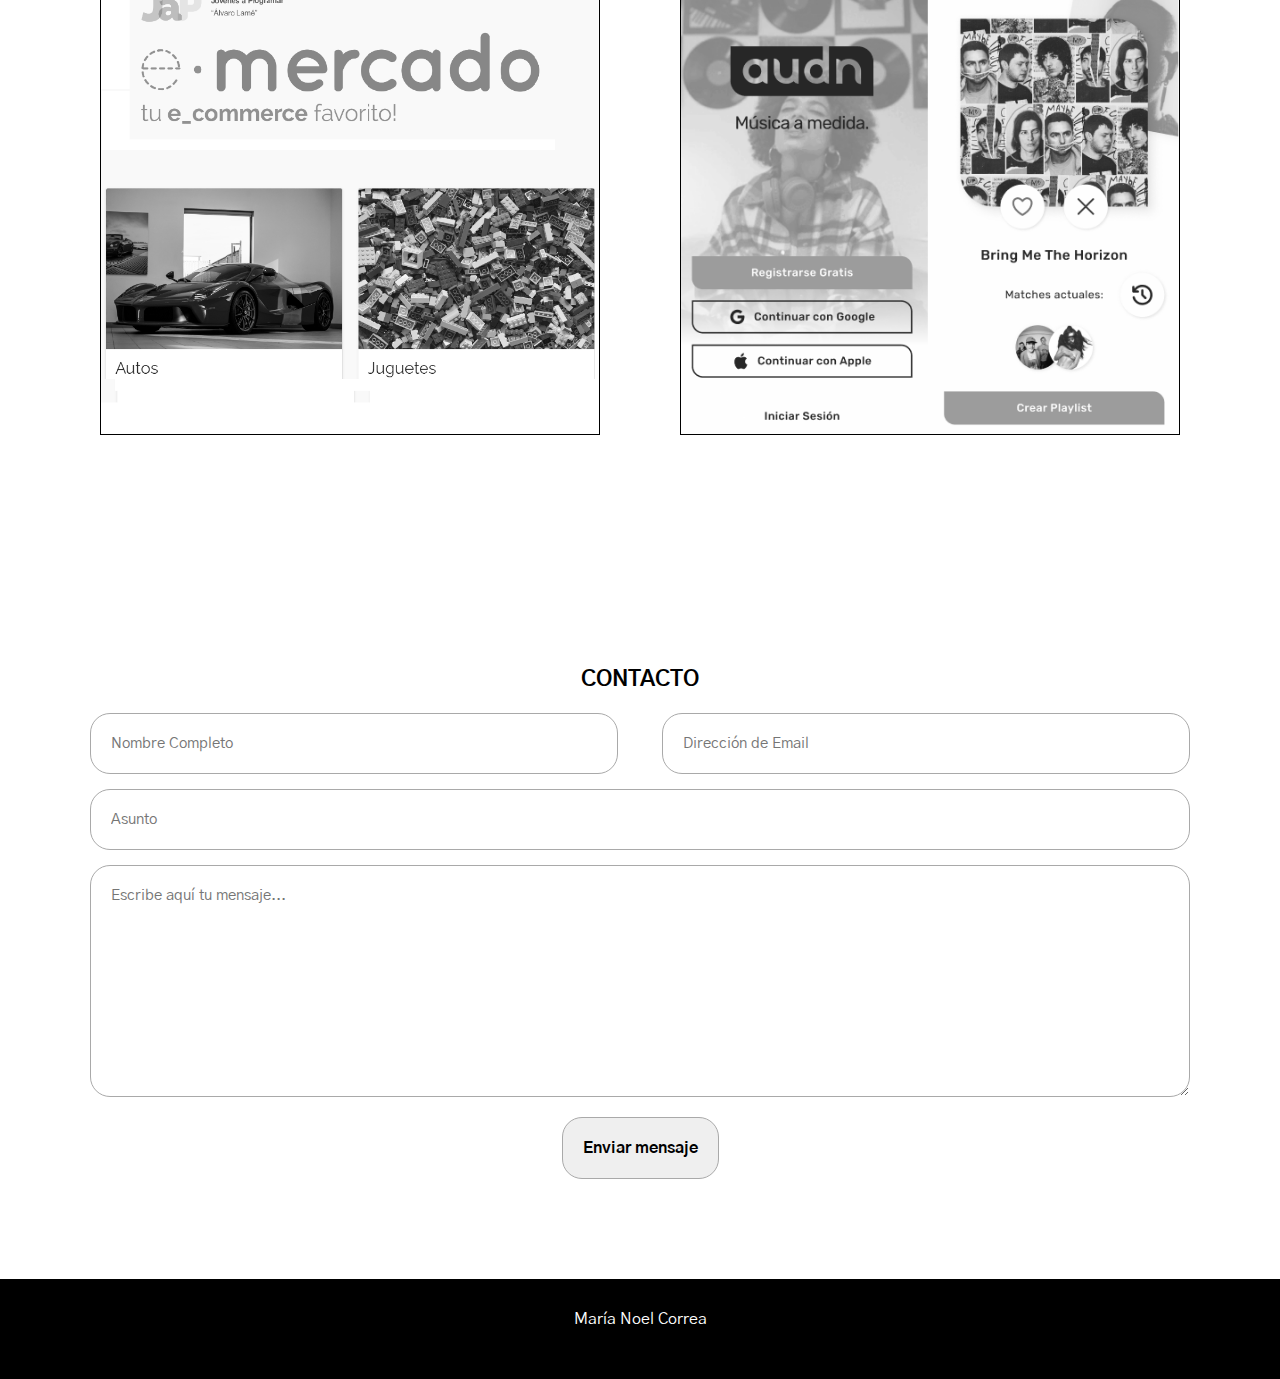
==== commit 00c443ad: "Ajustando detalles" ====
--- a/index.html
+++ b/index.html
@@ -258,7 +258,7 @@
       <div class="filas">
         <div class="proyecto">
           <div class="overlay"></div>
-          <img src="IMG/proyectoJap.png" alt="" />
+          <img src="IMG/proyectoJap.PNG" alt="" />
           <div class="info">
             <h4><b>E-commerce</b></h4>
             <p>
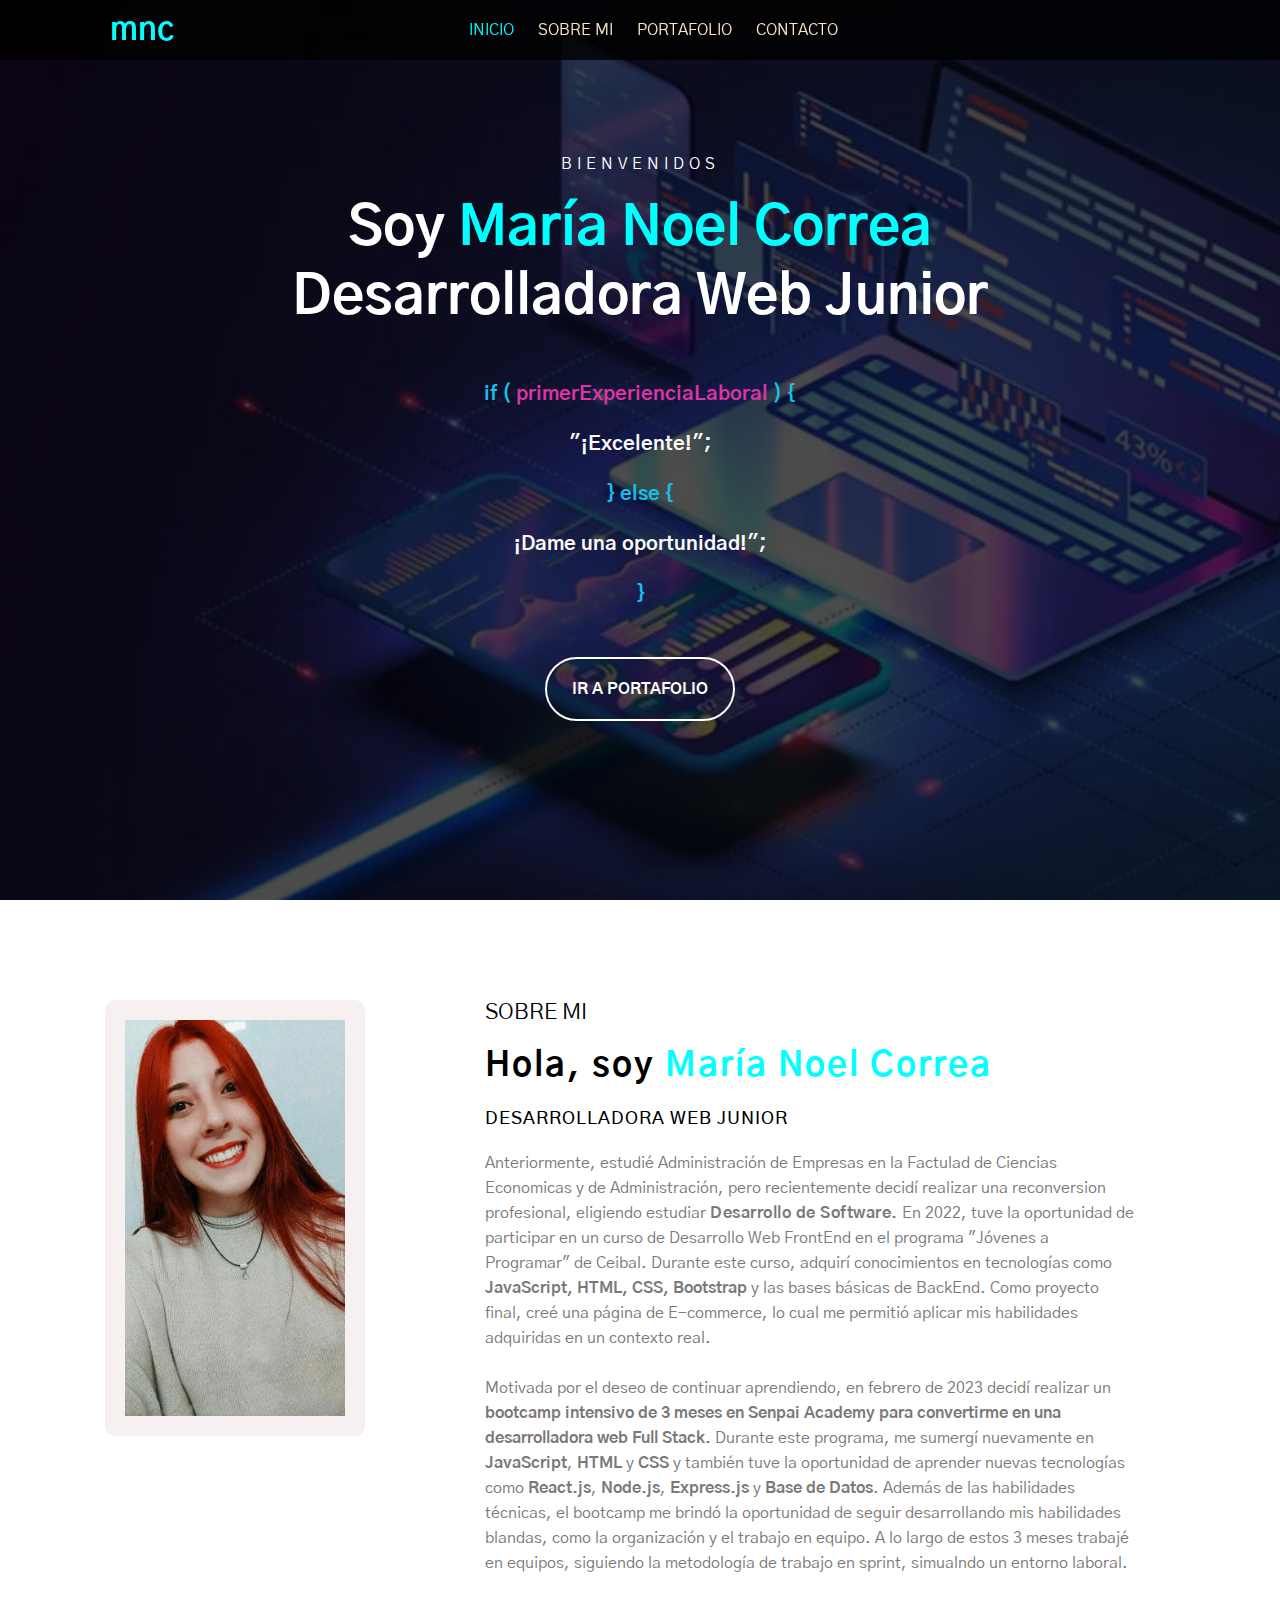
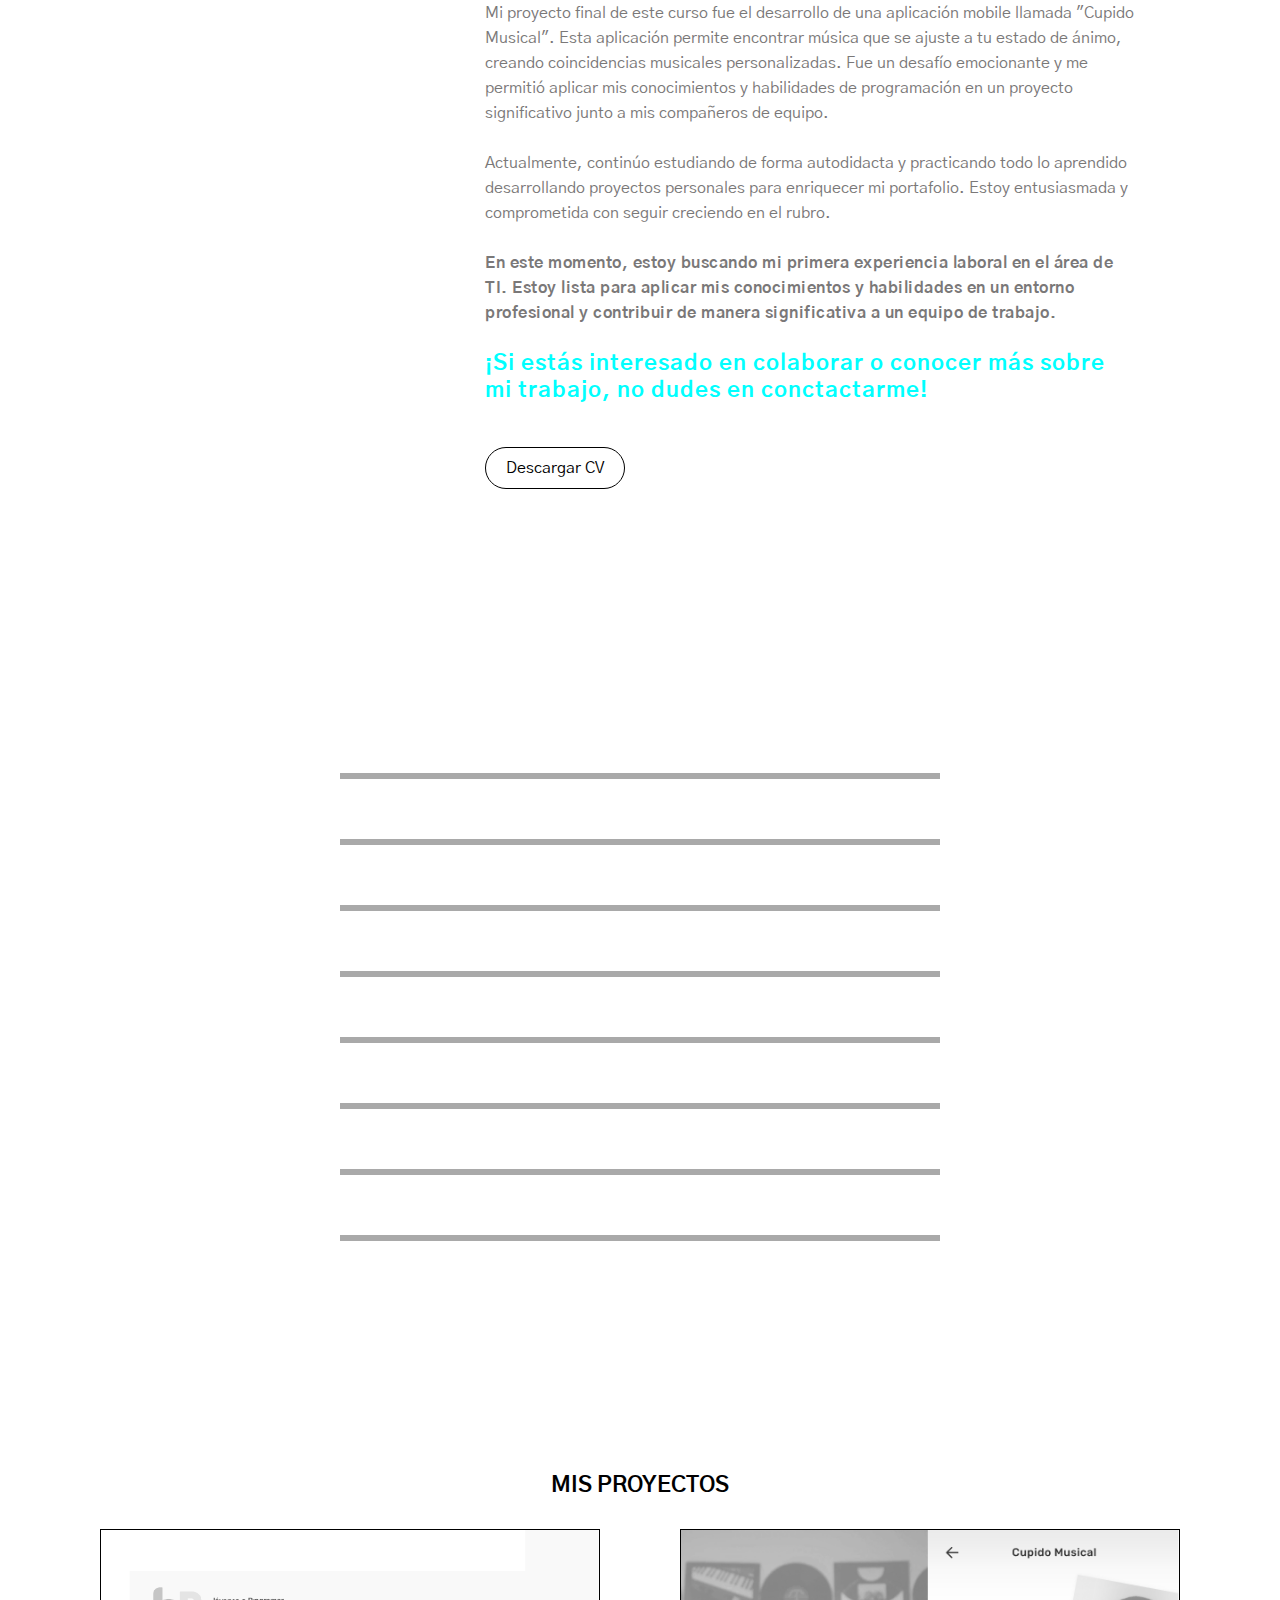
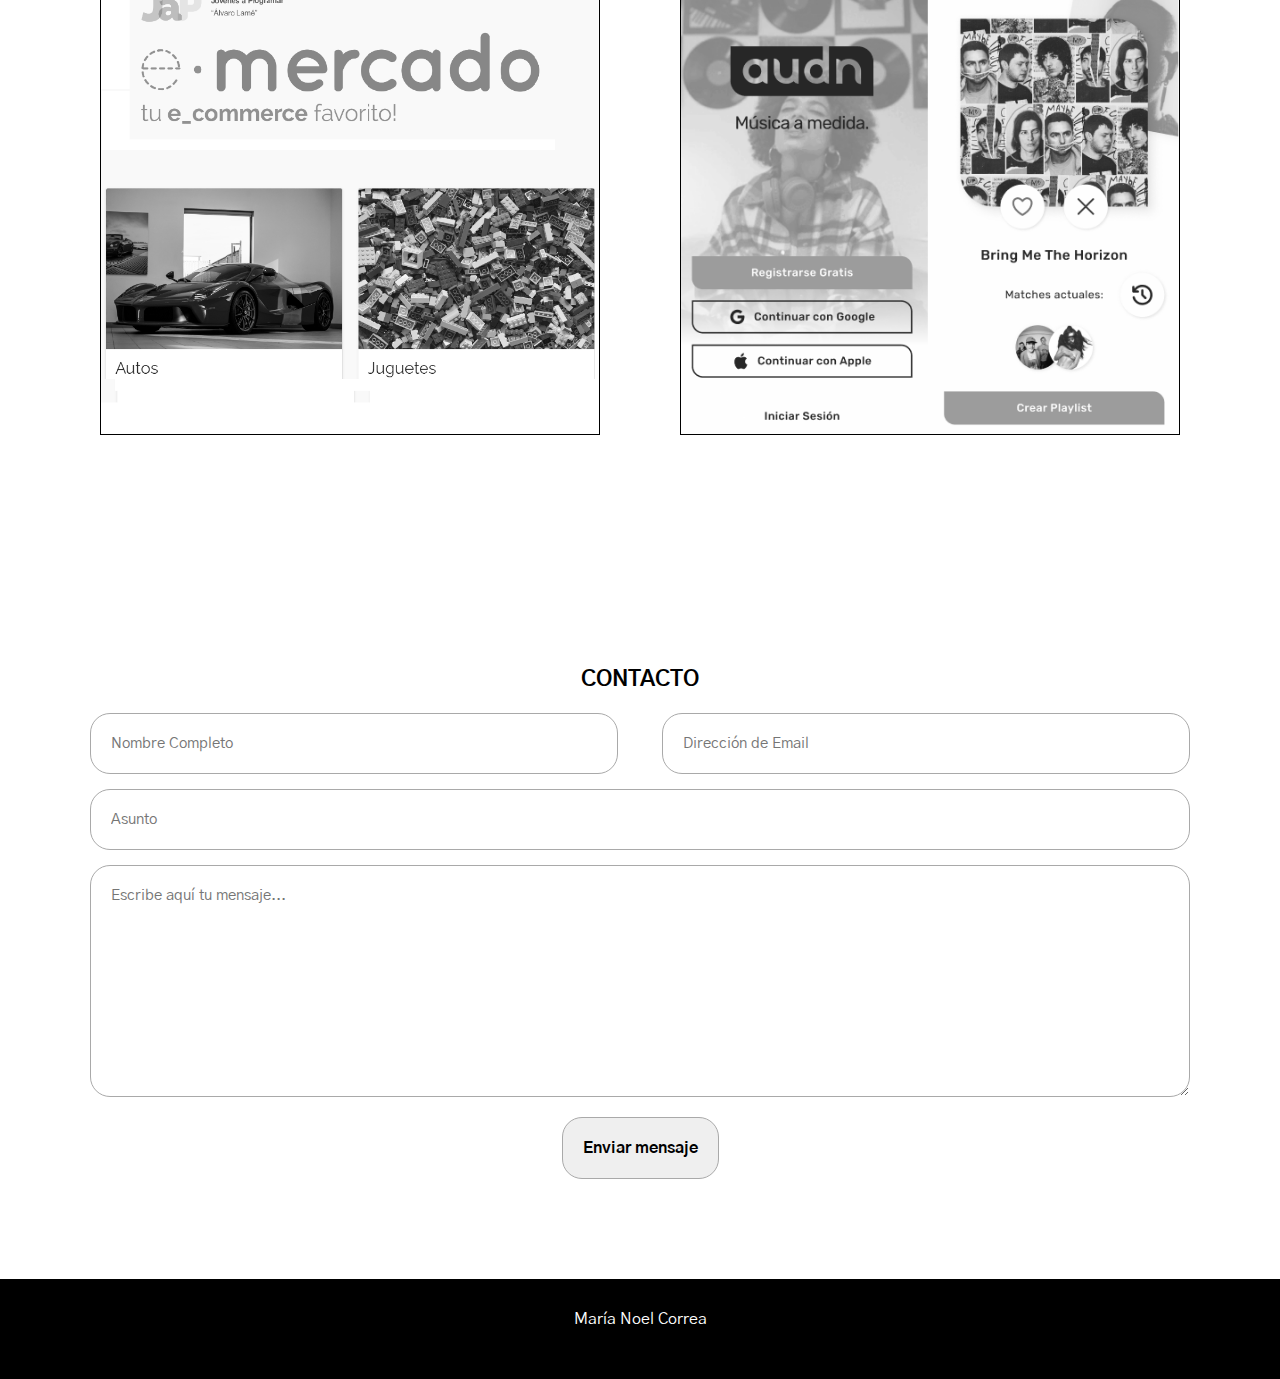
==== commit 4b772f32: "Ajustando detalles finales" ====
--- a/index.html
+++ b/index.html
@@ -44,7 +44,7 @@
                   <a href="#sobremi" onclick="seleccionar(this)">SOBRE MI</a>
                 </li>
                 <li>
-                  <a href="#portfolio" onclick="seleccionar(this)">PORTFOLIO</a>
+                  <a href="#portfolio" onclick="seleccionar(this)">PORTAFOLIO</a>
                 </li>
                 <li>
                   <a href="#contacto" onclick="seleccionar(this)">CONTACTO</a>
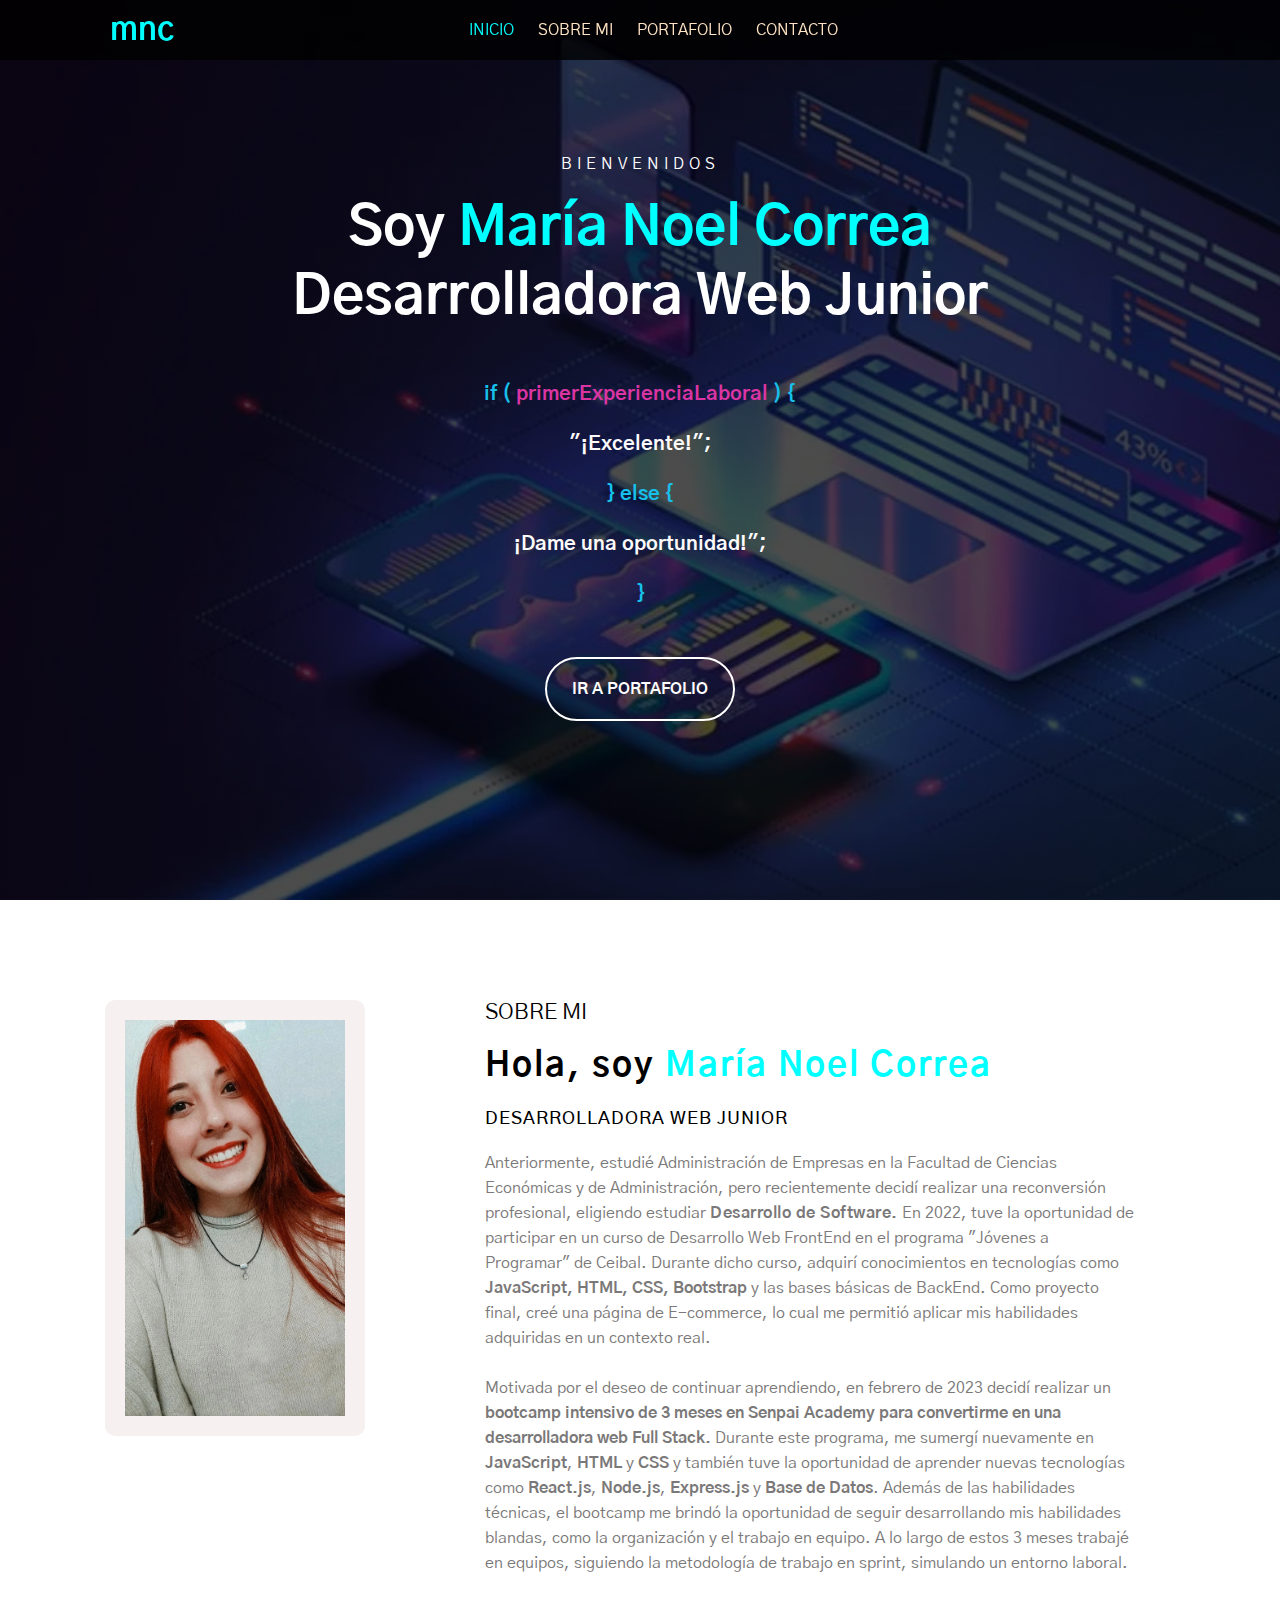
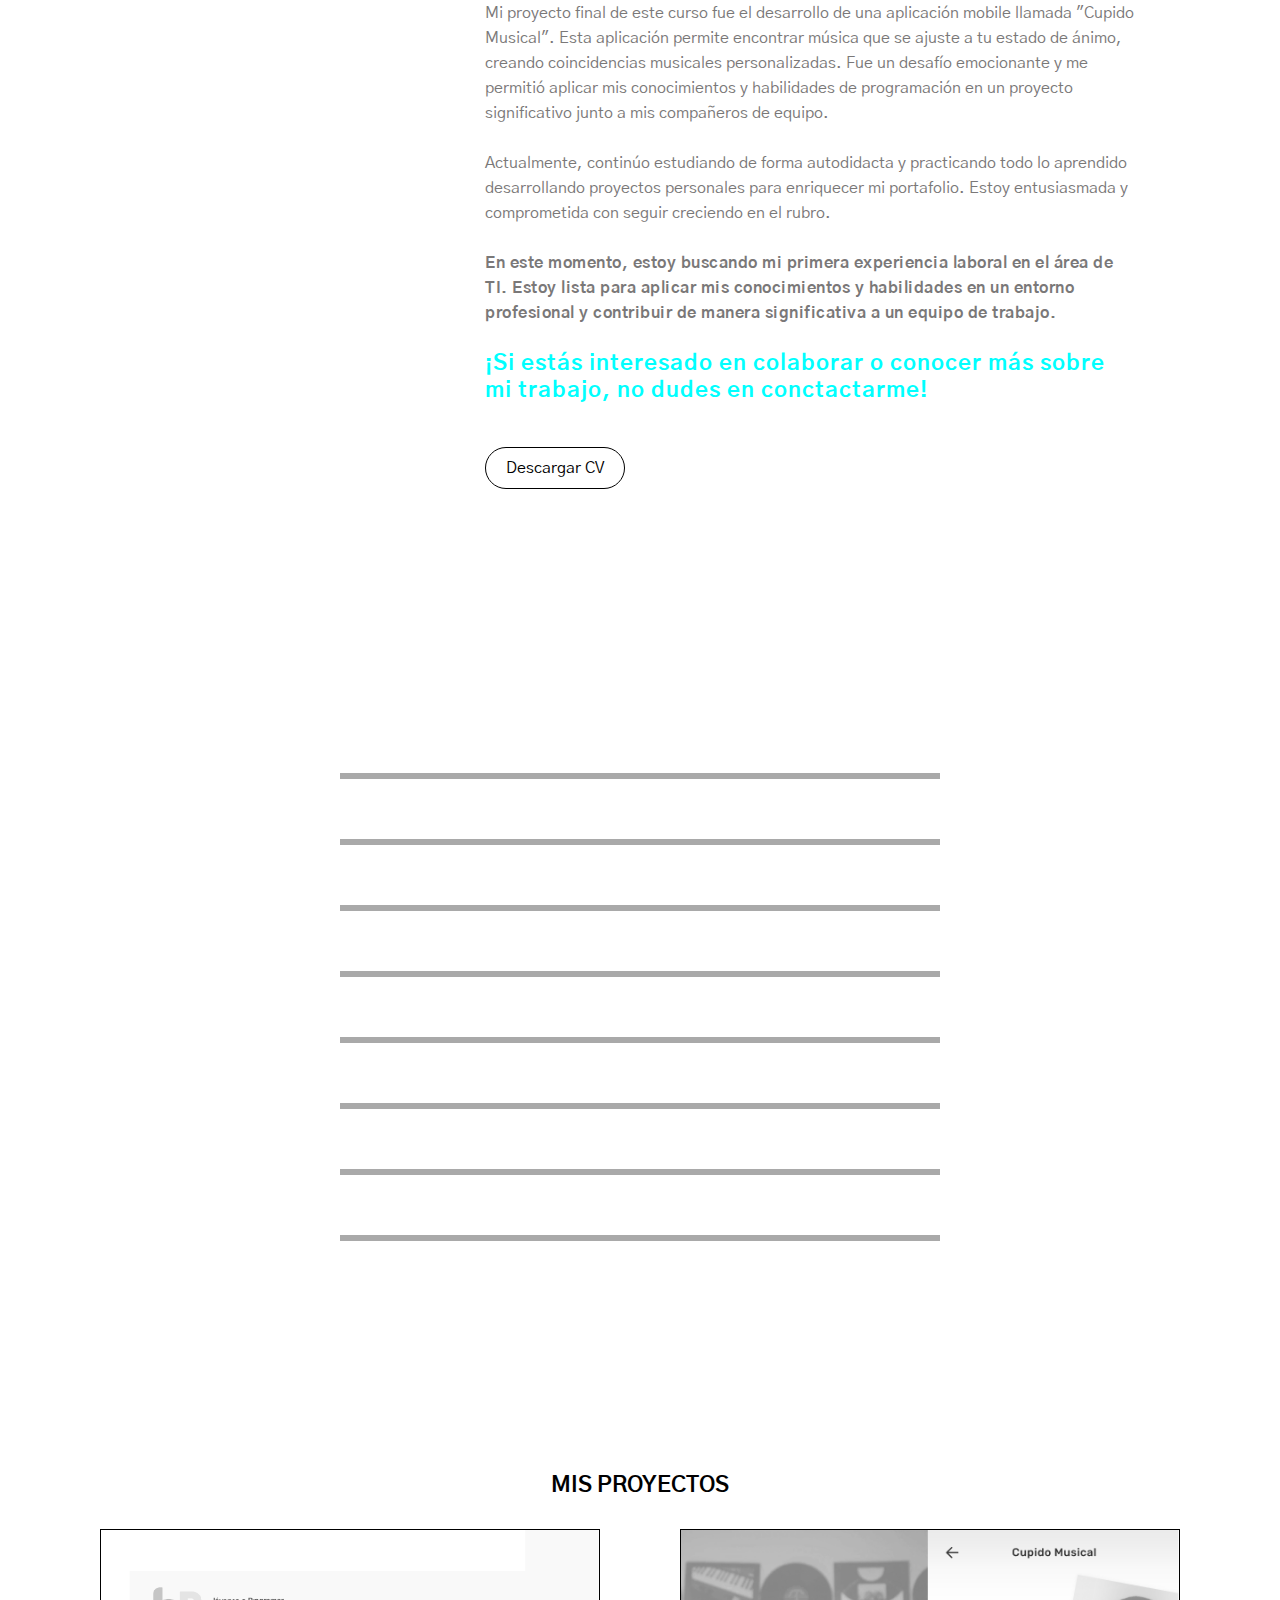
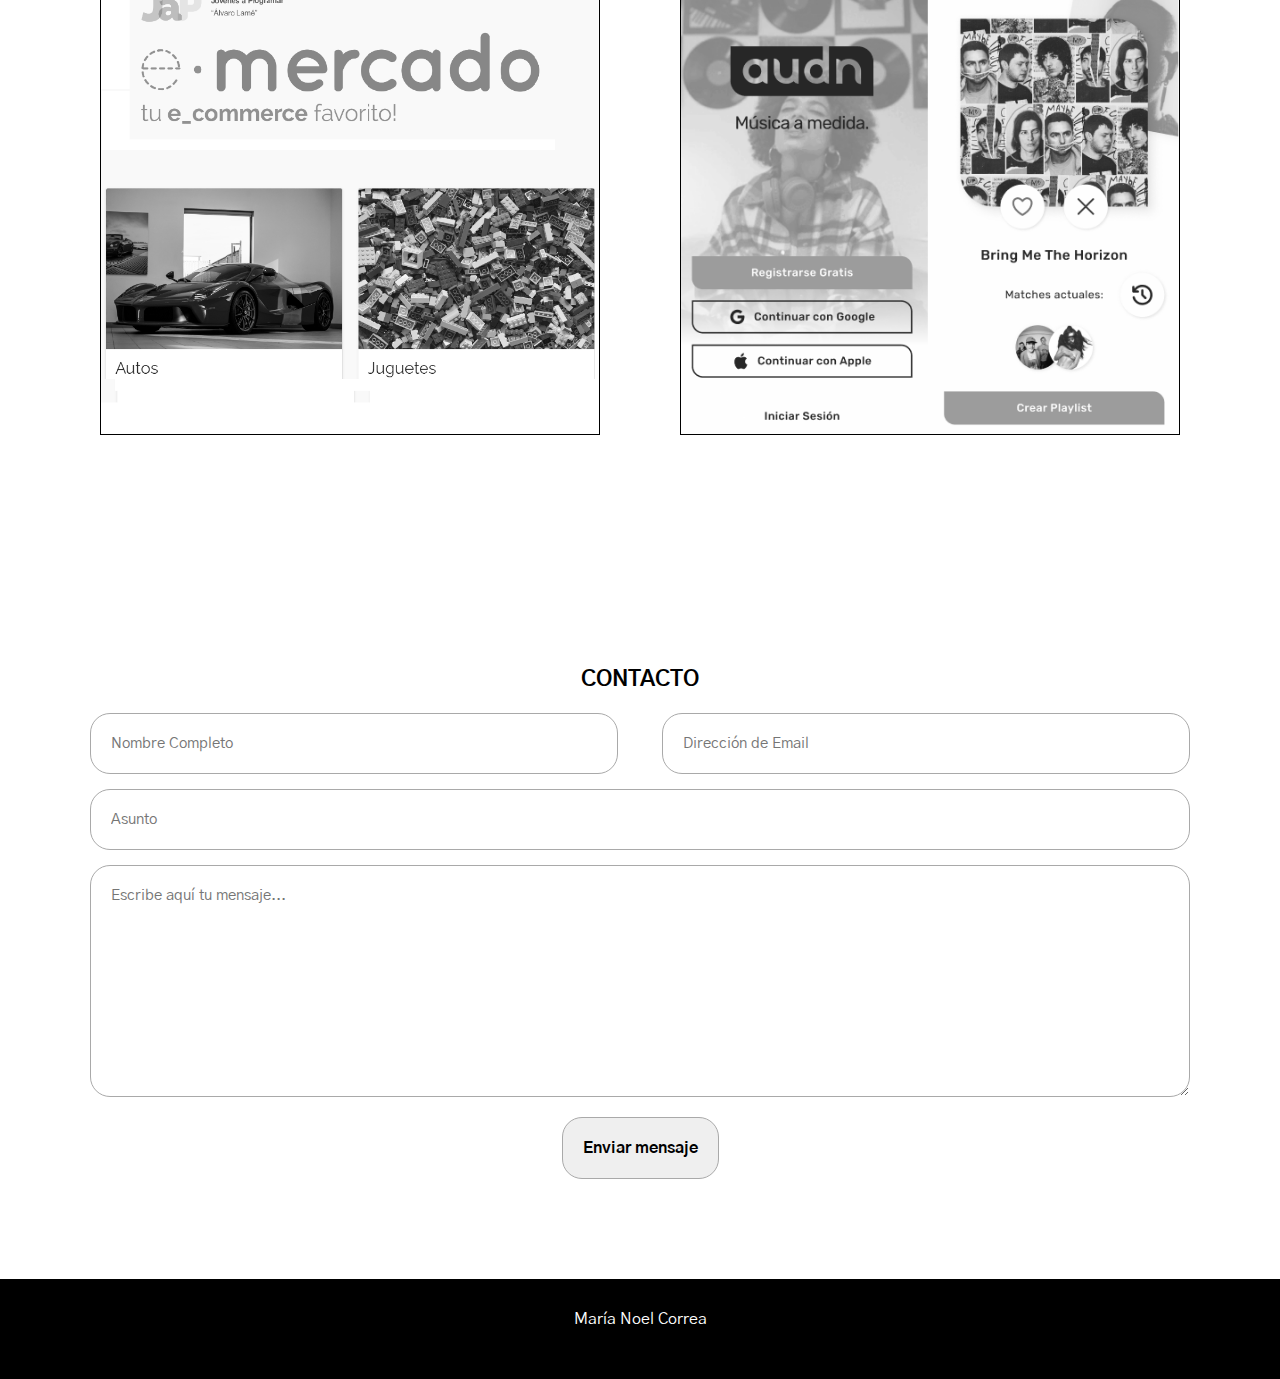
==== commit c9f2d965: "Ajustando detalles" ====
--- a/index.html
+++ b/index.html
@@ -105,12 +105,12 @@
         <h2>Hola, soy <span>María Noel Correa</span></h2>
         <h3>Desarrolladora Web Junior</h3>
         <p>
-          Anteriormente, estudié Administración de Empresas en la Factulad de
-          Ciencias Economicas y de Administración, pero recientemente decidí
-          realizar una reconversion profesional, eligiendo estudiar
+          Anteriormente, estudié Administración de Empresas en la Facultad de
+          Ciencias Económicas y de Administración, pero recientemente decidí
+          realizar una reconversión profesional, eligiendo estudiar
           <span class="textoResaltado">Desarrollo de Software.</span> En 2022,
           tuve la oportunidad de participar en un curso de Desarrollo Web
-          FrontEnd en el programa "Jóvenes a Programar" de Ceibal. Durante este
+          FrontEnd en el programa "Jóvenes a Programar" de Ceibal. Durante dicho
           curso, adquirí conocimientos en tecnologías como
           <b>JavaScript, HTML, CSS, Bootstrap </b> y las bases básicas de
           BackEnd. Como proyecto final, creé una página de E-commerce, lo cual
@@ -130,7 +130,7 @@
           técnicas, el bootcamp me brindó la oportunidad de seguir desarrollando
           mis habilidades blandas, como la organización y el trabajo en equipo.
           A lo largo de estos 3 meses trabajé en equipos, siguiendo la
-          metodología de trabajo en sprint, simualndo un entorno laboral.
+          metodología de trabajo en sprint, simulando un entorno laboral.
           <br />
           <br />
           Mi proyecto final de este curso fue el desarrollo de una aplicación
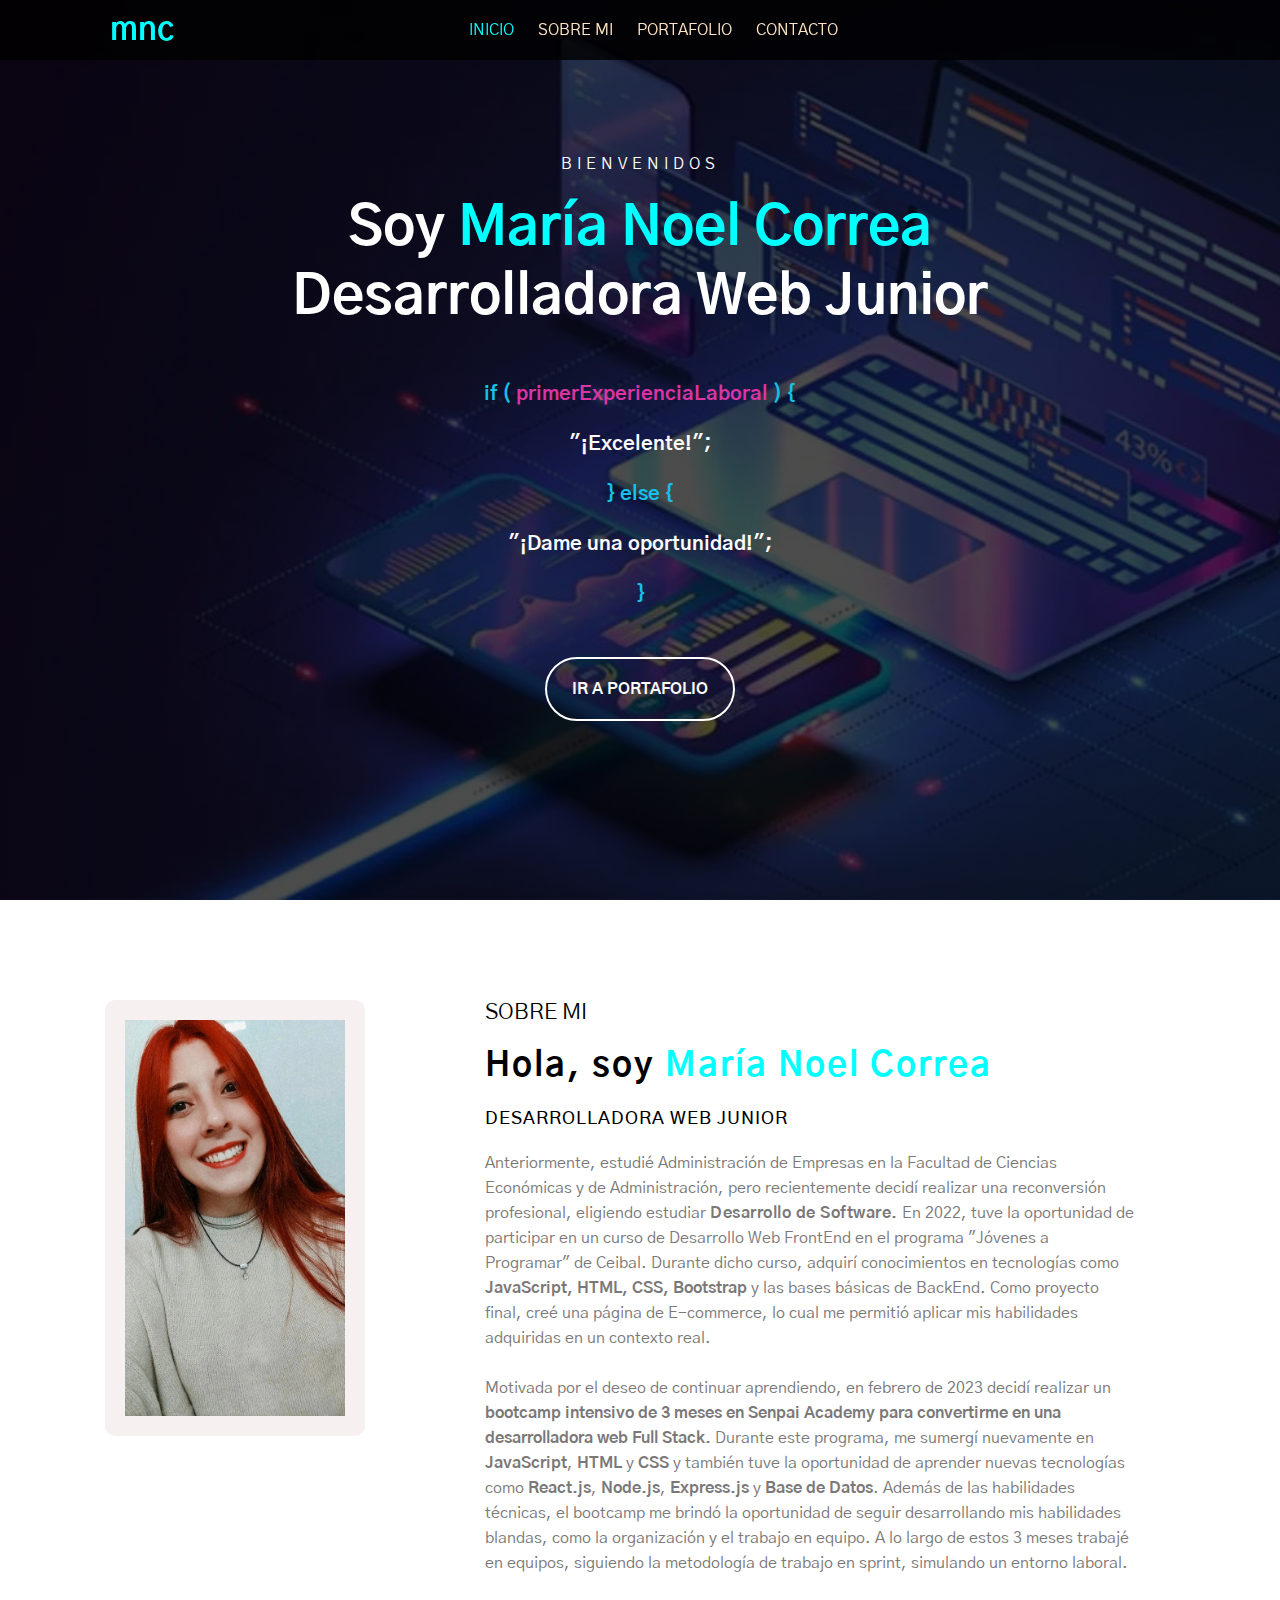
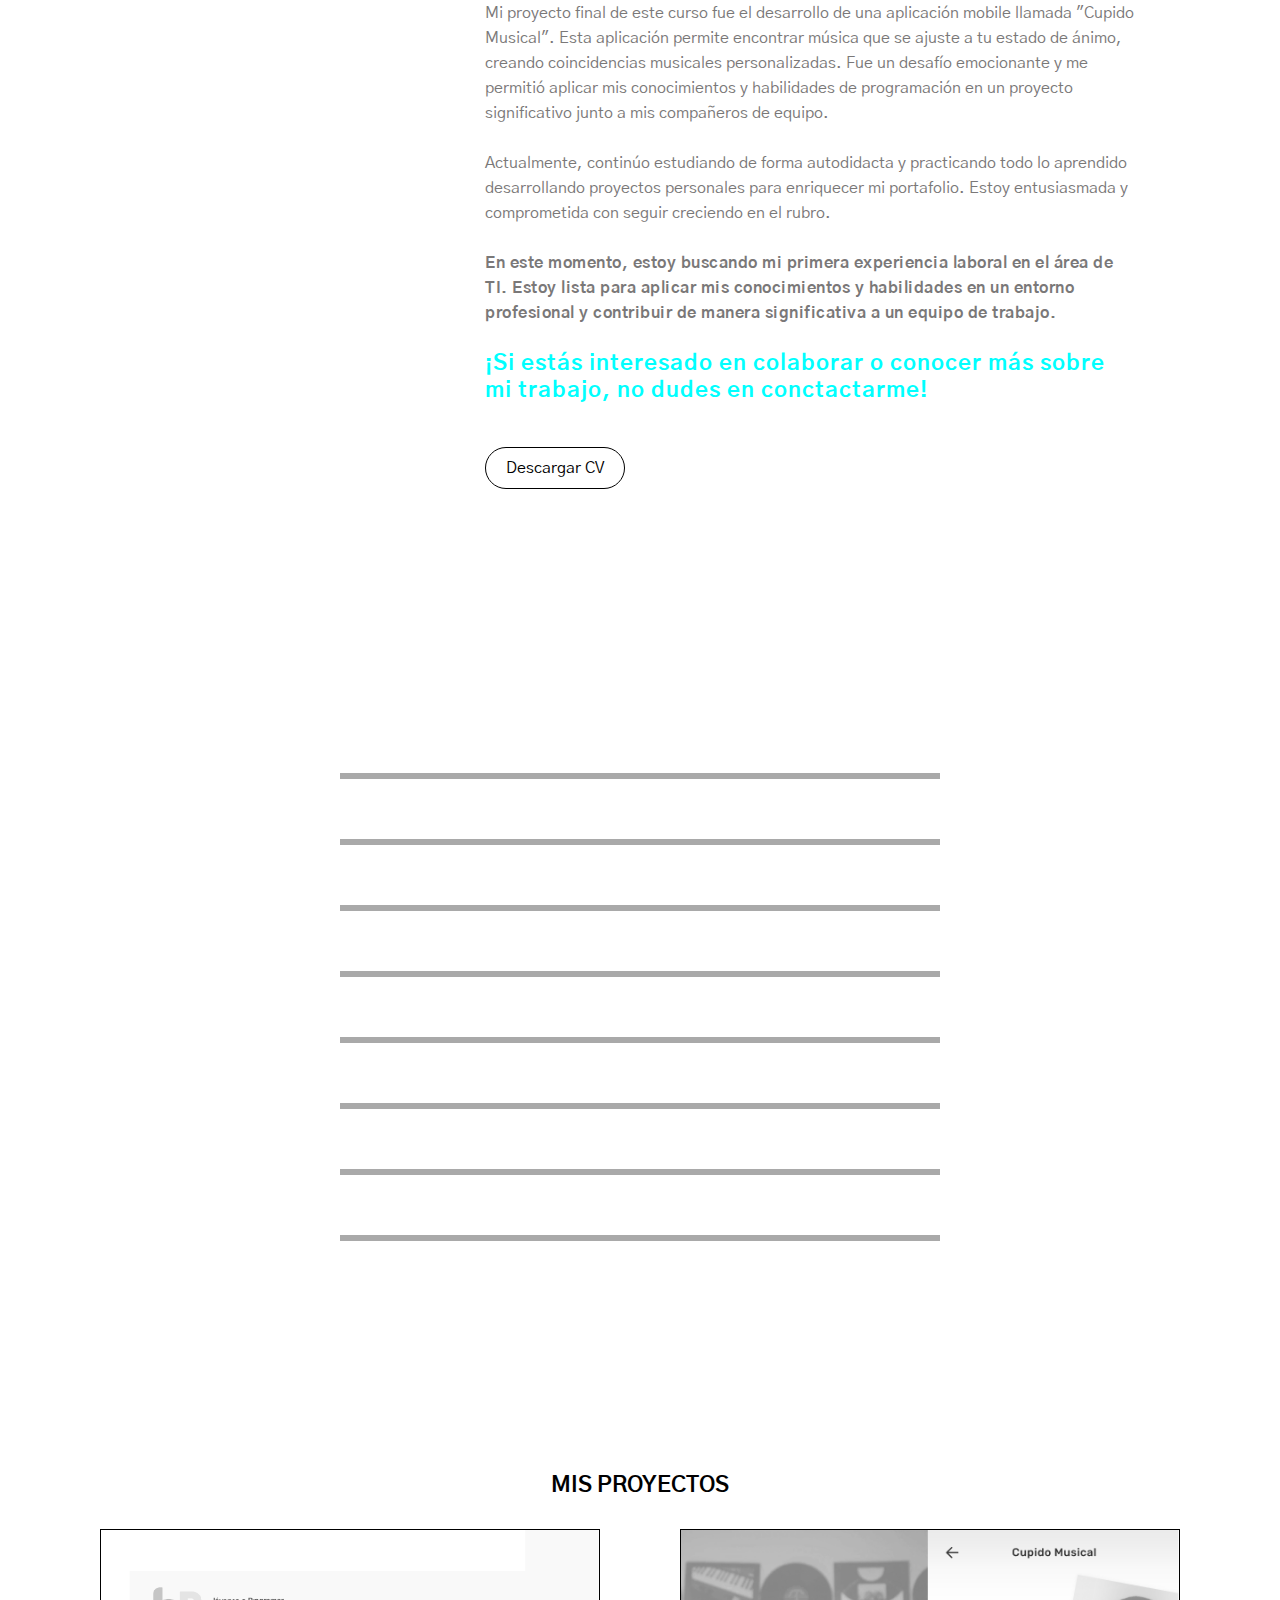
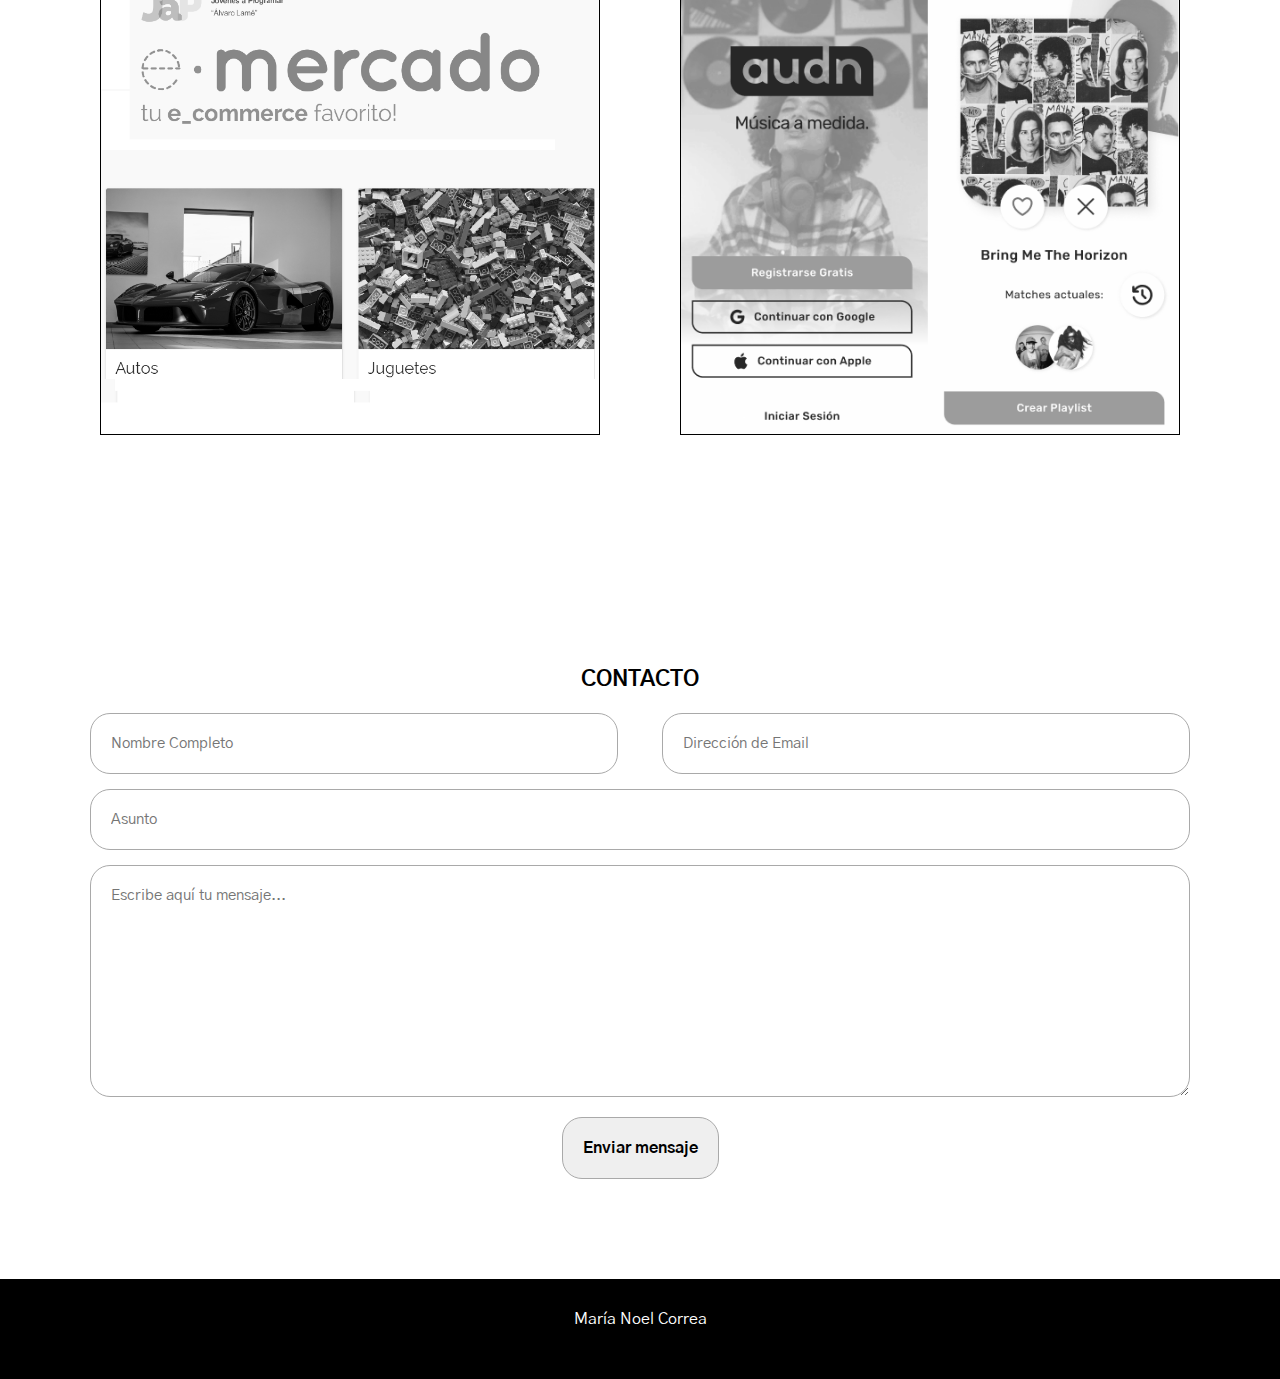
==== commit de035d57: "Modificando detalle en diseño" ====
--- a/index.html
+++ b/index.html
@@ -86,7 +86,7 @@
             <span class="textoDecorado"> } else { </span>
             <br />
             <br />
-            <span class="textoReturn">¡Dame una oportunidad!";</span> <br />
+            <span class="textoReturn">"¡Dame una oportunidad!";</span> <br />
             <br />
             <span class="textoDecorado"> } </span>
           </p>
@@ -337,7 +337,7 @@
 
     <!--SECCION FOOTER -->
     <footer>
-      <div class="redes">
+      <div class="redes redesFooter">
         <p>María Noel Correa</p>
         <a href="https://www.linkedin.com/in/maria-noel-correa/"
           ><i class="fa-brands fa-linkedin"></i
--- a/CSS/style.css
+++ b/CSS/style.css
@@ -551,6 +551,9 @@
   .redes {
     display: none;
   }
+  .redesFooter {
+    display: block;
+  }
   nav {
     display: none;
   }
